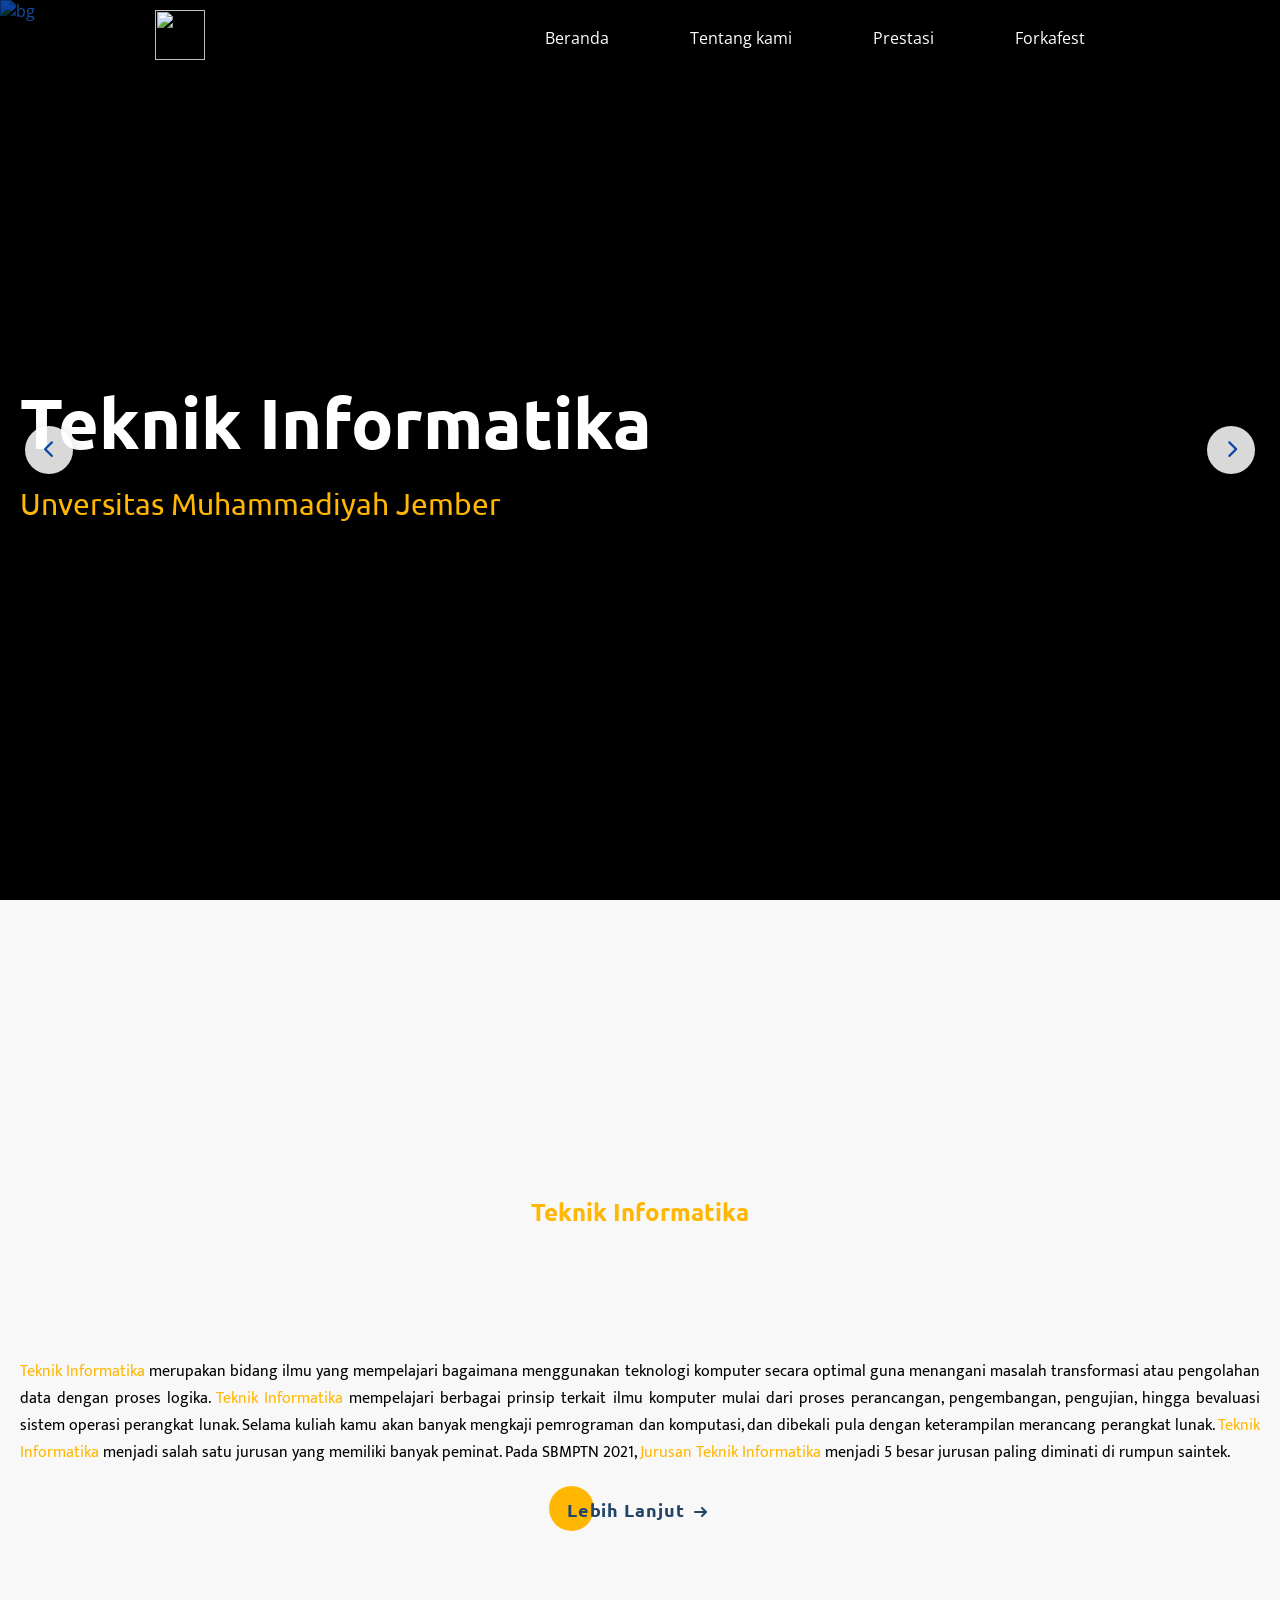
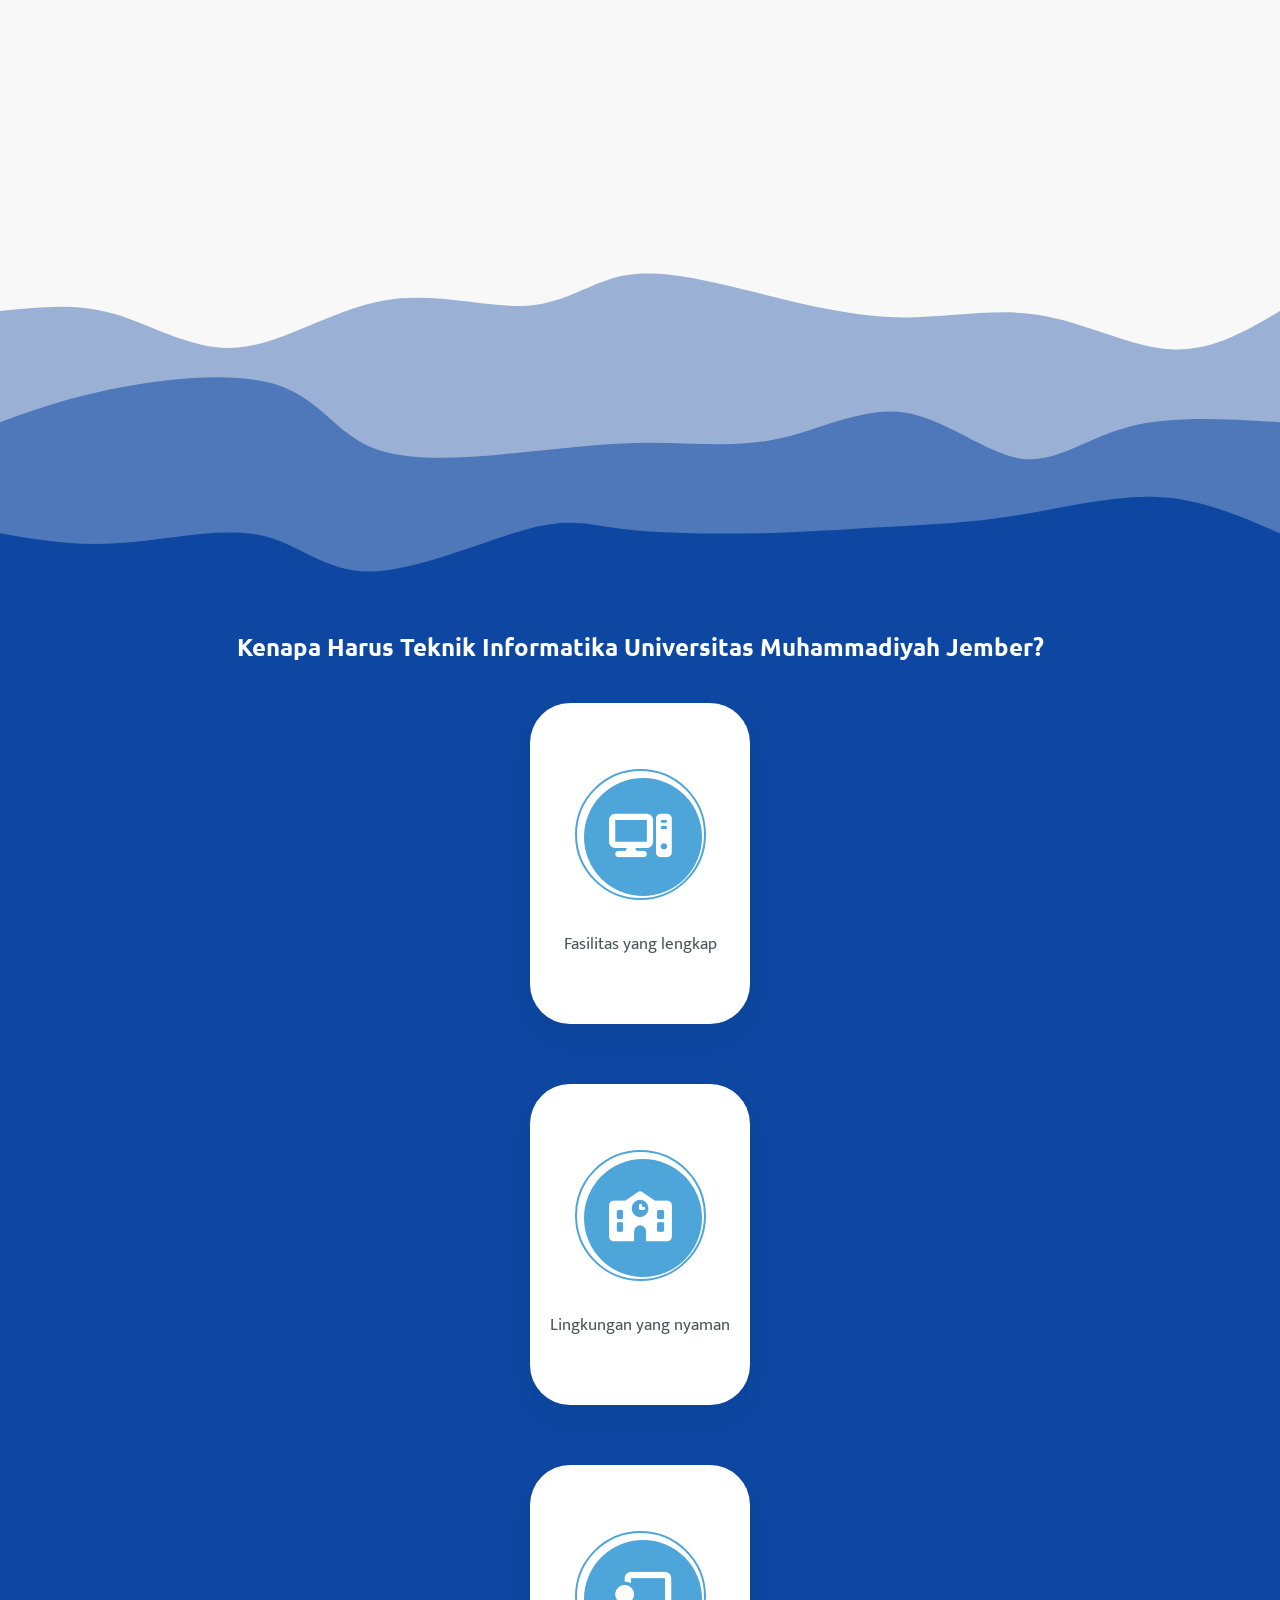
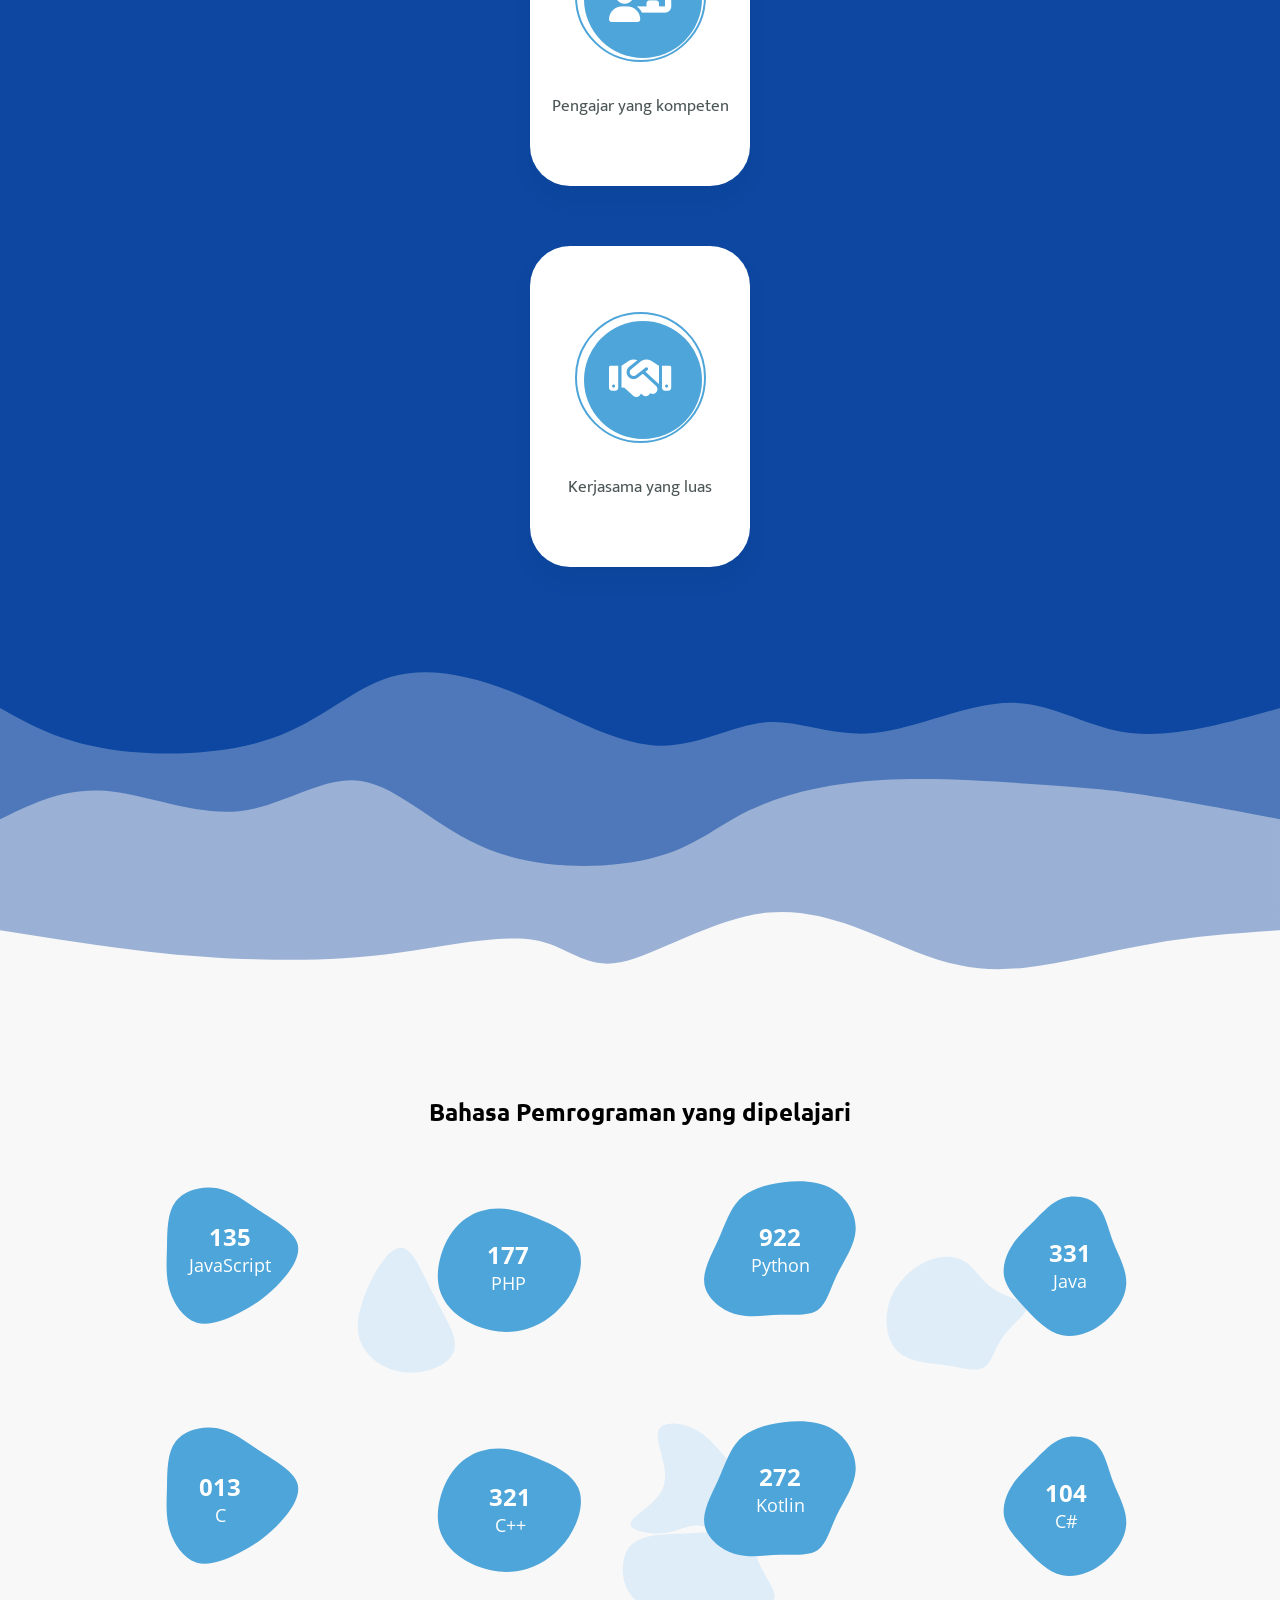
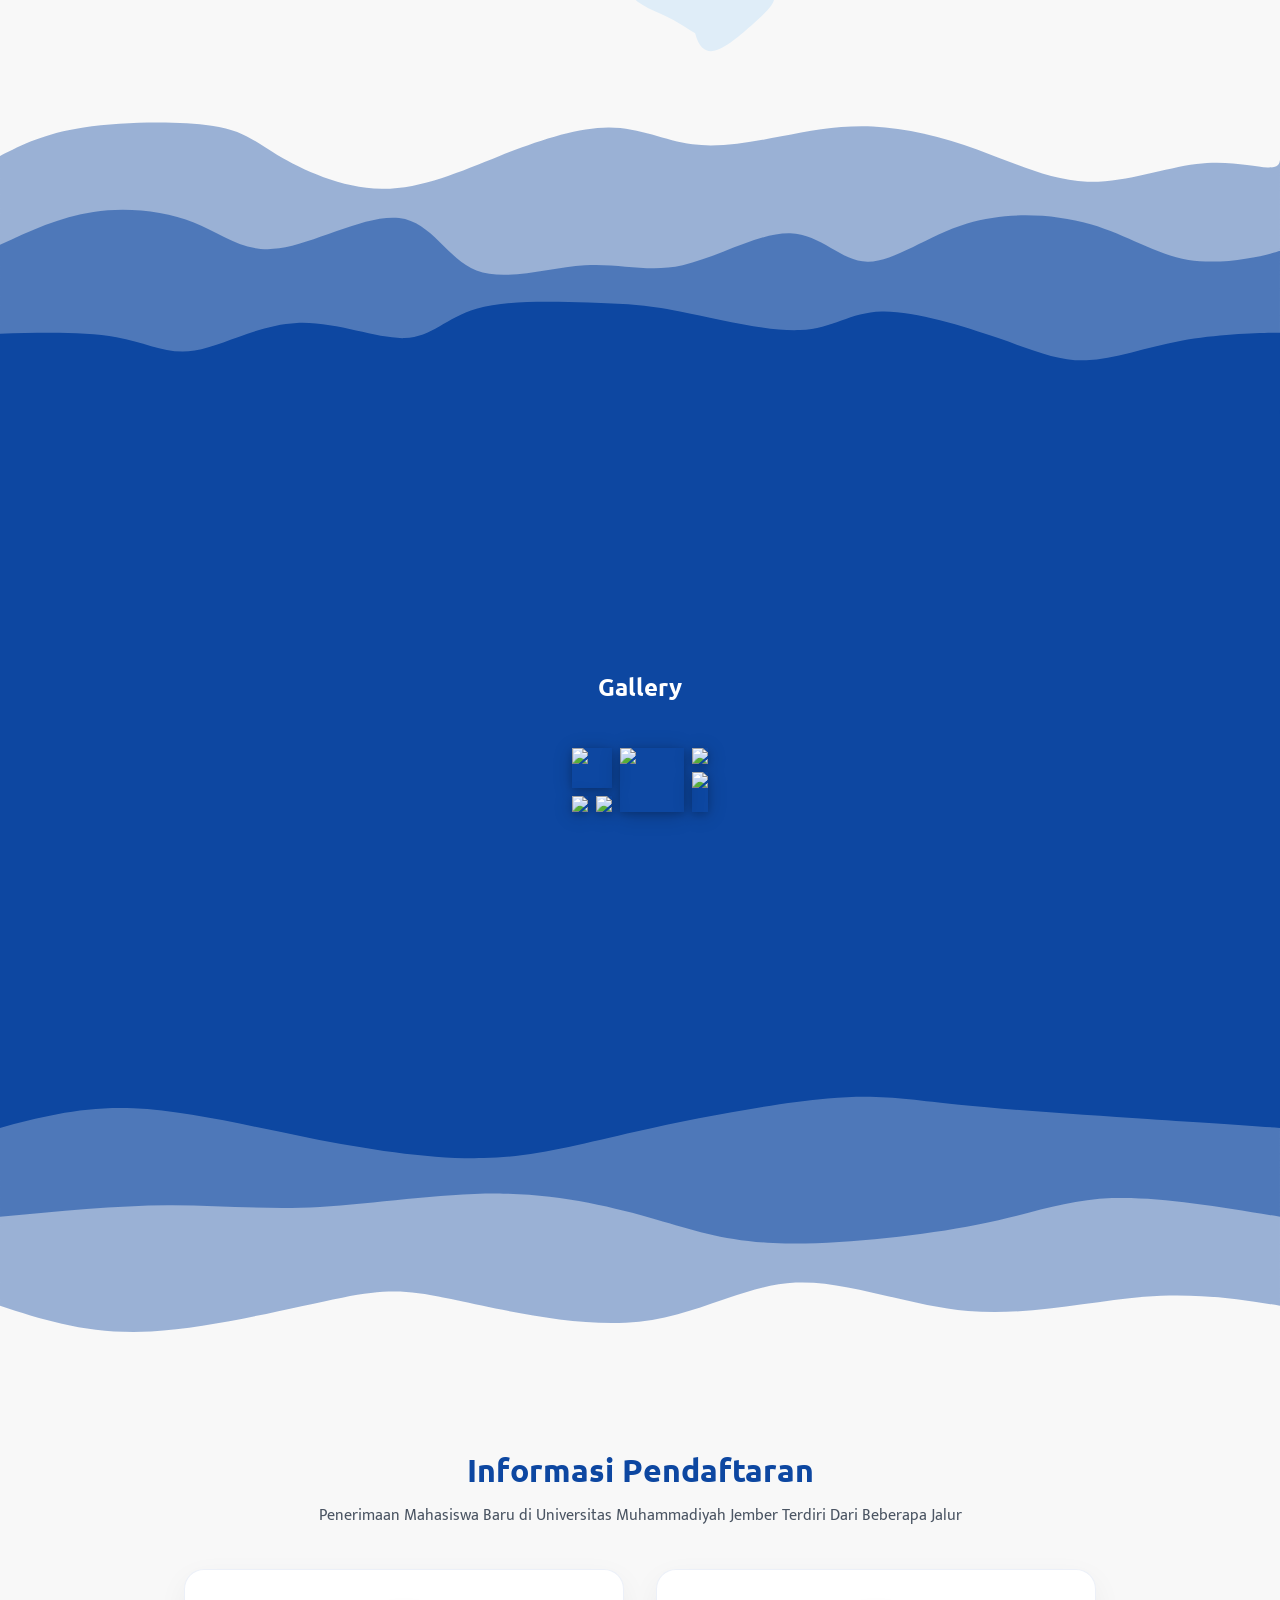
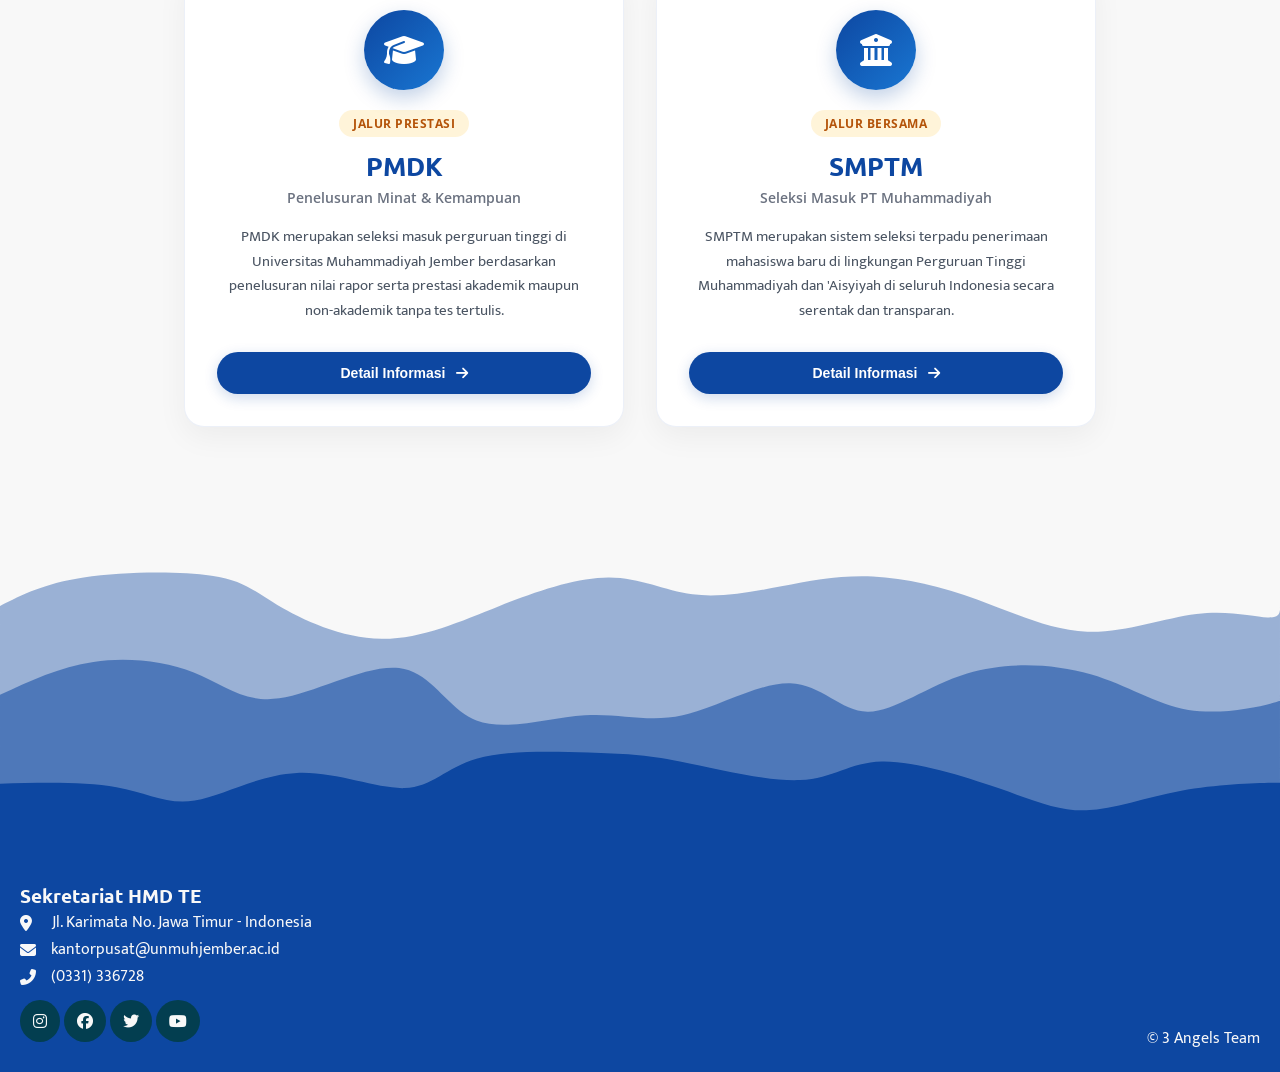
==== index.html @ a1339c59 "Enhance UI/UX: modernize pendaftaran cards, smooth AOS animation, optimize slider & navbar, improve " ====
<!DOCTYPE html>
<html lang="en">

<head>
  <meta charset="UTF-8">
  <meta http-equiv="X-UA-Compatible" content="IE=edge">
  <meta name="viewport" content="width=device-width, initial-scale=1.0">
  <title>TI</title>
  <link rel="icon" type="image/svg+xml"
    href="data:image/svg+xml,<svg xmlns=%22http://www.w3.org/2000/svg%22 width=%22256%22 height=%22256%22 viewBox=%220 0 100 100%22><rect width=%22100%22 height=%22100%22 rx=%2250%22 fill=%22%232da6ff%22></rect><path d=%22M60.80 22.73L60.80 22.73Q61.25 23.45 61.65 24.66Q62.06 25.88 62.06 27.32L62.06 27.32Q62.06 29.75 60.93 31.01Q59.81 32.27 57.83 32.27L57.83 32.27L45.41 32.27L45.41 77.27Q44.69 77.45 43.16 77.72Q41.63 77.99 40.01 77.99L40.01 77.99Q36.59 77.99 35.15 76.73Q33.71 75.47 33.71 72.50L33.71 72.50L33.71 32.27L18.59 32.27Q18.14 31.46 17.73 30.29Q17.33 29.12 17.33 27.68L17.33 27.68Q17.33 25.16 18.45 23.95Q19.58 22.73 21.56 22.73L21.56 22.73L60.80 22.73ZM77.27 77.99L77.27 77.99Q73.85 77.99 72.41 76.73Q70.97 75.47 70.97 72.50L70.97 72.50L70.97 22.73Q71.78 22.55 73.31 22.28Q74.84 22.01 76.37 22.01L76.37 22.01Q79.61 22.01 81.14 23.18Q82.67 24.35 82.67 27.50L82.67 27.50L82.67 77.27Q81.86 77.45 80.38 77.72Q78.89 77.99 77.27 77.99Z%22 fill=%22%23fff%22></path></svg>" />
  <link rel="stylesheet" href="https://cdnjs.cloudflare.com/ajax/libs/font-awesome/6.4.0/css/all.min.css"
    integrity="sha512-iecdLmaskl7CVkqkXNQ/ZH/XLlvWZOJyj7Yy7tcenmpD1ypASozpmT/E0iPtmFIB46ZmdtAc9eNBvH0H/ZpiBw=="
    crossorigin="anonymous" referrerpolicy="no-referrer" />
  <link rel="preconnect" href="https://fonts.googleapis.com">
  <link rel="preconnect" href="https://fonts.gstatic.com" crossorigin>
  <link href="https://fonts.googleapis.com/css2?family=Secular+One&display=swap" rel="stylesheet">
  <link rel="preconnect" href="https://fonts.googleapis.com">
  <link rel="preconnect" href="https://fonts.gstatic.com" crossorigin>
  <link href="https://fonts.googleapis.com/css2?family=Tinos&display=swap" rel="stylesheet">
  <link rel="preconnect" href="https://fonts.googleapis.com">
  <link rel="preconnect" href="https://fonts.gstatic.com" crossorigin>
  <link href="https://fonts.googleapis.com/css2?family=Noto+Sans+Osage&display=swap" rel="stylesheet">
  <link rel="stylesheet" href="slider.css">
  <link rel="stylesheet" href="responsif.css">
  <link rel="stylesheet" href="style.css">
  <link rel="preconnect" href="https://fonts.googleapis.com">
<link rel="preconnect" href="https://fonts.gstatic.com" crossorigin>
<link href="https://fonts.googleapis.com/css2?family=Mukta:wght@500&display=swap" rel="stylesheet">
  <!-- font -->

  <style>
    body::-webkit-scrollbar {
      width: 0.5em;
    }

    body::-webkit-scrollbar-track {
      background: #242424;
      -webkit-box-shadow: inset 0 0 6px rgba(255, 255, 255, 0.3);
    }

    body::-webkit-scrollbar-thumb {
      background-color: #FFB703;
    }

    .scrolled {
      background-color: #f8f8f8;
      width: auto;
      margin: 5px 20px 0 20px !important;
      border-radius: 40px;
      box-shadow: 0 2px 4px rgba(0, 0, 0, 0.2) !important;
      transition: all 0.5s ease-in-out;
    }
  </style>
</head>

<body>
  <!-- NAVBAR -->
  <nav class="navbar" style="z-index: 999;">
    <div class="logo" style="margin-right: 30px;">
      <img src="assets/img/teknik.png" style="height: 50px; width: 50px;">
    </div>
    <ul class="nav-links">
      <li><a href="index.html">Beranda</a></li>
      <li><a href="profil.html">Tentang kami</a></li>
      <li><a href="prestasi.html">Prestasi</a></li>
      <li><a href="forkafest.html">Forkafest</a></li>
    </ul>
    <div class="burger">
      <div class="line"></div>
      <div class="line"></div>
      <div class="line"></div>
    </div>
  </nav>
  <style>
    .slider-content .show {
      position: relative;
    }

    .slider-content .show .image-c::before {
      content: "";
      position: absolute;
      top: 0;
      left: 0;
      width: 100%;
      height: 100vh;
      background: linear-gradient(to right, #0d48a1 0%, rgba(0, 0, 255, 0) 100%);
      z-index: 1;
      mix-blend-mode: multiply;
    }

    .image-c {
      height: 100vh;
      width: 100% !important;
    }

    .image-c img {
      height: 100%;
      width: 100%;
      object-fit: cover;
    }

    .content {
      z-index: 4;
    }
  </style>
  <main>
    <!-- slider -->
    <section style="color: white;">
      <div class="inventory-c">
        <div class="slider">
          <div class="slider-content">
            <figure class="show">
              <div class="image-c">
                <img src="assets/img/bgg/unj.jpg" alt="bg">
              </div>
              <div class="content">
                <div class="good-md-6"
                  style="display: flex; justify-content: center; align-items: center; flex-direction: column;">
                  <div>
                    <h1 class="title">Teknik Informatika</h1>
                    <p class="sub-title">Unversitas Muhammadiyah Jember</p>
                  </div>
                </div>
                <div class="good-md-6"
                  style="display: flex; justify-content: center; align-items: center; flex-direction: column;">
                </div>
              </div>
            </figure>
            <figure>
              <div class="image-c">
                <img src="assets/img/bg/4.png" alt="bg1">
              </div>
              <div class="content">
                <div class="good-md-6"
                  style="display: flex; justify-content: center; align-items: center; flex-direction: column;">
                  <div>
                    <h1 class="title">Teknik Informatika</h1>
                    <p class="sub-title">Prodi TI Pertama di Jember</p>
                    <p class="desc">Bersama Program Studi Teknik
                      Informatika Universitas Muhammadiyah Jember, Anda akan
                      menemukan pengalaman belajar yang tidak hanya fokus ke ilmu pengetahuan melainkan juga pelaksanaan
                      nilai-nilai keislaman untuk membentuk karakter yang religious, profesional, dan competitive. Serta
                      dukungan fasilitas belajar yang mendukung dan kondusif untuk mengembangkan potensi Anda.</p>
                  </div>
                </div>
              </div>
            </figure>
            <figure>
              <div class="image-c">
                <img src="assets/img/bg/3.jpg" alt="bg2">
              </div>
              <div class="content">
                <div class="good-md-6"
                  style="display: flex; justify-content: center; align-items: center; flex-direction: column;">
                  <div>
                    <h1 class="title">Potensi Informatika</h1>
                    <p class="sub-title">Pengaruh Teknik Informatika Pada Dunia</p>
                    <p class="desc" style="font-family: 'Noto Sans Osage', sans-serif;">Teknik informatika secara
                      signifikan memengaruhi cara kita hidup, bekerja, dan berinteraksi
                      dalam skala global. Teknik informatika dalam pendidikan mempromosikan pembelajaran yang lebih
                      partisipatif dan kerjasama antara siswa
                      dan guru. Kemampuan untuk mendiagnosa dan menangani data pasien telah meningkat di bidang
                      kesehatan karena teknologi informasi.
                      Pengaruhnya juga terlihat dalam hiburan, transportasi, energi, dan lingkungan. Dengan perkembangan
                      yang terus berlanjut, teknik informatika akan terus membentuk masa depan yang lebih terhubung,
                      efisien, dan berkelanjutan.</p>
                  </div>
                </div>
              </div>
            </figure>
          </div>
          <div class="slider-navigation">
            <button class="btn-prev" aria-label="Previous slide">
              <i class="fa-solid fa-chevron-left"></i>
            </button>
            <button class="btn-next" aria-label="Next slide">
              <i class="fa-solid fa-chevron-right"></i>
            </button>
          </div>
        </div>
      </div>
    </section>
    <!-- about -->
    <section class="about r-bg" style="background-color: #f8f8f8 !important;">
      <style>
        .r-bg {
          background-image: url(assets/img/bg/iiisometric.svg);
          background-size: auto;
          background-position: center;
          background-repeat: no-repeat;
        }

        @media screen and (max-width: 768px) {
          .r-bg {
            background-image: none;
          }
        }
      </style>
      <div class="inventory"
        style="min-height: 100vh; display: flex; justify-content: center; align-items: center; flex-direction: column;">
        <div class="wor aos" delay="100">
          <h2 style="color: #000000; padding: 50px; color: #FFB703;">Teknik Informatika</h2>
        </div>
        <div class="wor">
          <div class="good-md-6 aos" delay="100"
            style="display: flex; justify-content: flex-start; align-items: center; flex-direction: column;">
            <img src="assets/img/teknik.png" alt="" style="max-height: 300px; padding: 30px;">
          </div>
          <div class="good-md-6 aos" delay="150"
            style="display: flex; justify-content: center; align-items: center; flex-direction: column; padding: 20px;">
            <p class="desc" style="color: #000000;">
              <span style="color: #FFB703;">Teknik Informatika </span>merupakan bidang ilmu yang mempelajari bagaimana
              menggunakan teknologi komputer secara optimal guna
              menangani masalah transformasi atau pengolahan data dengan proses logika. <span
                style="color: #FFB703;">Teknik Informatika</span>
              mempelajari berbagai prinsip terkait ilmu komputer mulai dari proses perancangan, pengembangan, pengujian,
              hingga bevaluasi sistem operasi perangkat lunak. Selama kuliah kamu akan banyak mengkaji pemrograman dan
              komputasi, dan dibekali pula dengan keterampilan merancang perangkat lunak. <span
                style="color: #FFB703;">Teknik Informatika</span> menjadi salah satu jurusan yang memiliki banyak
              peminat. Pada SBMPTN 2021, <span style="color: #FFB703;">Jurusan Teknik
                Informatika</span> menjadi 5 besar jurusan paling diminati di rumpun saintek.
            <div style="text-align: center; margin-top: 20px;">
              <button class="cta">
                <span>Lebih Lanjut</span>
                <svg viewBox="0 0 13 10" height="10px" width="15px">
                  <path d="M1,5 L11,5"></path>
                  <polyline points="8 1 12 5 8 9"></polyline>
                </svg>
              </button>
            </div>
            </p>
          </div>
        </div>
      </div>
    </section>
    <svg width="100%" height="100%" id="svg" viewBox="0 0 1440 490" xmlns="http://www.w3.org/2000/svg"
      class="transition duration-300 ease-in-out delay-150">
      <path
        d="M 0,500 C 0,500 0,125 0,125 C 42.0908430040445,120.22951968066828 84.181686008089,115.45903936133655 128,128 C 171.818313991911,140.54096063866345 217.3640989716884,170.39336223532212 268,166 C 318.6359010283116,161.60663776467788 374.36191810515743,122.96751169737503 432,113 C 489.63808189484257,103.03248830262497 549.188228607682,121.73659097517778 593,119 C 636.811771392318,116.26340902482222 664.8851674641148,92.08612440191388 702,85 C 739.1148325358852,77.91387559808612 785.2711015358589,87.91891141716671 838,101 C 890.7288984641411,114.08108858283329 950.0304263924502,130.23822992941925 1006,132 C 1061.9695736075498,133.76177007058075 1114.6071928943404,121.12816886515634 1167,129 C 1219.3928071056596,136.87183113484366 1271.5408020301884,165.24909460995534 1317,168 C 1362.4591979698116,170.75090539004466 1401.2295989849058,147.87545269502232 1440,125 C 1440,125 1440,500 1440,500 Z"
        stroke="none" stroke-width="0" fill="#0d47a1" fill-opacity="0.4"
        class="transition-all duration-300 ease-in-out delay-150 path-0"></path>
      <path
        d="M 0,500 C 0,500 0,250 0,250 C 39.19044912633164,235.8437838695181 78.38089825266329,221.68756773903618 135,211 C 191.6191017473367,200.31243226096382 265.66685611567846,193.09351291337336 312,208 C 358.33314388432154,222.90648708662664 376.951677284623,259.93838060747044 415,277 C 453.048322715377,294.06161939252956 510.5264347458299,291.1529646567448 566,286 C 621.4735652541701,280.8470353432552 674.9425837320575,273.44976076555025 726,273 C 777.0574162679425,272.55023923444975 825.7032303259402,279.0479922810542 874,269 C 922.2967696740598,258.9520077189458 970.2444949641811,232.35827011023295 1017,239 C 1063.755505035819,245.64172988976705 1109.3187898173358,285.5189272780142 1149,291 C 1188.6812101826642,296.4810727219858 1222.4803457664755,267.5660207777102 1270,255 C 1317.5196542335245,242.4339792222898 1378.7598271167622,246.2169896111449 1440,250 C 1440,250 1440,500 1440,500 Z"
        stroke="none" stroke-width="0" fill="#0d47a1" fill-opacity="0.53"
        class="transition-all duration-300 ease-in-out delay-150 path-1"></path>
      <path
        d="M 0,500 C 0,500 0,375 0,375 C 41.794403764307816,382.2990166274551 83.58880752861563,389.59803325491026 135,386 C 186.41119247138437,382.40196674508974 247.43917364984532,367.9068836078141 292,377 C 336.5608263501547,386.0931163921859 364.65449787200305,418.7744323138333 417,418 C 469.34550212799695,417.2255676861667 545.9428348621427,382.9953871368527 594,370 C 642.0571651378573,357.0046128631473 661.5741626794259,365.24401913875596 701,370 C 740.4258373205741,374.75598086124404 799.7605144201538,376.0285363081234 852,375 C 904.2394855798462,373.9714636918766 949.3837796399589,370.6418356287504 996,368 C 1042.616220360041,365.3581643712496 1090.704367020011,363.4041211768749 1143,355 C 1195.295632979989,346.5958788231251 1251.798752279997,331.74167966375 1302,334 C 1352.201247720003,336.25832033625 1396.1006238600016,355.629160168125 1440,375 C 1440,375 1440,500 1440,500 Z"
        stroke="none" stroke-width="0" fill="#0d47a1" fill-opacity="1"
        class="transition-all duration-300 ease-in-out delay-150 path-2"></path>
    </svg>
    <section style="background-color: #0d47a1; margin-top: -20px;">
      <div class="inventory"
        style="min-height: 50vh; display: flex; justify-content: center; align-items: center; flex-direction: column;">
        <div class="wor aos">
          <h2 style="color: #fff; padding: 10px;">Kenapa Harus Teknik Informatika Universitas Muhammadiyah Jember?</h2>
        </div>
        <div class="wor aos" style="justify-content: center;">
          <div class="good-md-3" style="padding: 30px;">
            <!-- card -->
            <div class="card inner">
              <div class="overlay"></div>
              <div class="circle">
                <i class="fa-solid fa-computer f-icon"></i>
              </div>
              <p>Fasilitas yang lengkap</p>
            </div>
            <!-- end -->
          </div>
          <div class="good-md-3" style="padding: 30px;">
            <!-- card -->
            <div class="card inner">
              <div class="overlay"></div>
              <div class="circle">
                <i class="fa-solid fa-school f-icon"></i>
              </div>
              <p>Lingkungan yang nyaman</p>
            </div>
            <!-- end -->
          </div>
          <div class="good-md-3" style="padding: 30px;">
            <!-- card -->
            <div class="card inner">
              <div class="overlay"></div>
              <div class="circle">
                <i class="fa-solid fa-chalkboard-user f-icon"></i>
              </div>
              <p>Pengajar yang kompeten</p>
            </div>
            <!-- end -->
          </div>
          <div class="good-md-3" style="padding: 30px;">
            <!-- card -->
            <div class="card inner">
              <div class="overlay"></div>
              <div class="circle">
                <i class="fa-solid fa-handshake user f-icon"></i>
              </div>
              <p>Kerjasama yang luas</p>
            </div>
            <!-- end -->
          </div>
        </div>
      </div>
    </section>
    <svg width="100%" height="100%" id="svg" viewBox="0 0 1440 490" xmlns="http://www.w3.org/2000/svg"
      class="transition duration-300 ease-in-out delay-150">
      <path
        d="M 0,500 C 0,500 0,125 0,125 C 47.383951465806675,121.76800867059663 94.76790293161335,118.53601734119327 144,110 C 193.23209706838665,101.46398265880673 244.31233973935338,87.62393930582357 287,83 C 329.6876602606466,78.37606069417643 363.98273811097306,82.96822543551244 410,101 C 456.01726188902694,119.03177456448756 513.7567078167543,150.50315895212668 575,145 C 636.2432921832457,139.49684104787332 700.9904306220096,97.01913875598086 742,89 C 783.0095693779904,80.98086124401914 800.2815696952072,107.42028602394987 839,114 C 877.7184303047928,120.57971397605013 937.883290597161,107.29971714821963 990,100 C 1042.116709402839,92.70028285178037 1086.1852679161489,91.38084538317163 1131,92 C 1175.8147320838511,92.61915461682837 1221.375637738243,95.17690131909382 1273,101 C 1324.624362261757,106.82309868090618 1382.3121811308783,115.91154934045309 1440,125 C 1440,125 1440,500 1440,500 Z"
        stroke="none" stroke-width="0" fill="#0d47a1" fill-opacity="0.4"
        class="transition-all duration-300 ease-in-out delay-150 path-0" transform="rotate(-180 720 250)"></path>
      <path
        d="M 0,500 C 0,500 0,250 0,250 C 58.1485236194454,260.90693647730575 116.2970472388908,271.81387295461155 158,278 C 199.7029527611092,284.18612704538845 224.96033466388224,285.6514446588596 272,289 C 319.03966533611776,292.3485553411404 387.8616141055804,297.58034840995003 448,294 C 508.1383858944196,290.41965159004997 559.5932089137963,278.0271617013402 597,260 C 634.4067910862037,241.97283829865975 657.7655502392345,218.311004784689 707,206 C 756.2344497607655,193.688995215311 831.344590129266,192.72881915990376 890,216 C 948.655409870734,239.27118084009624 990.856089243702,286.7737185756959 1034,293 C 1077.143910756298,299.2262814243041 1121.2310528959265,264.1763065373126 1171,259 C 1220.7689471040735,253.82369346268737 1276.2196991725925,278.5210552750535 1322,282 C 1367.7803008274075,285.4789447249465 1403.8901504137039,267.73947236247324 1440,250 C 1440,250 1440,500 1440,500 Z"
        stroke="none" stroke-width="0" fill="#0d47a1" fill-opacity="0.53"
        class="transition-all duration-300 ease-in-out delay-150 path-1" transform="rotate(-180 720 250)"></path>
      <path
        d="M 0,500 C 0,500 0,375 0,375 C 59.600214121441226,358.10191916254723 119.20042824288245,341.2038383250945 168,347 C 216.79957175711755,352.7961616749055 254.79850114991143,381.2865658621692 303,381 C 351.20149885008857,380.7134341378308 409.6055671574718,351.6498982262286 457,347 C 504.3944328425282,342.3501017737714 540.7792302202014,362.11384123291657 579,359 C 617.2207697797986,355.88615876708343 657.2775119617226,329.89473684210526 704,333 C 750.7224880382774,336.10526315789474 804.1107219329086,368.30721139866245 856,390 C 907.8892780670914,411.69278860133755 958.2796003066433,422.87641756324507 1001,410 C 1043.7203996933567,397.12358243675493 1078.7708768405191,360.1871183483571 1134,341 C 1189.2291231594809,321.8128816516429 1264.6368923312805,320.3751090433266 1319,329 C 1373.3631076687195,337.6248909566734 1406.6815538343599,356.3124454783367 1440,375 C 1440,375 1440,500 1440,500 Z"
        stroke="none" stroke-width="0" fill="#0d47a1" fill-opacity="1"
        class="transition-all duration-300 ease-in-out delay-150 path-2" transform="rotate(-180 720 250)"></path>
    </svg>
    <style>
      .bg-svg {
        position: absolute;
        top: 0;
        left: 0;
        width: 100%;
        height: 100%;
      }

      .bg-svg>* {
        height: 200px;
        /* place at random */
        transform: translate(calc(100vw * var(--x)), calc(100vh * var(--y)));
      }

      .bg-svg>:first-child {
        --x: 0.5;
        --y: 0.5;
      }

      .bg-svg>:nth-child(2) {
        --x: 0.3;
        --y: 0.5;
      }

      .bg-svg>:nth-child(3) {
        --x: 0.7;
        --y: 0.3;
      }

      .bg-svg>:nth-child(4) {
        --x: 0.2;
        --y: 0.2;
      }

      .bg-svg>:nth-child(5) {
        --x: -0.4;
        --y: 0.2;
      }

      .bg-svg>:nth-child(6) {
        --x: -0.33;
        --y: 0.4;
      }

      @media screen and (max-width: 768px) {
        .bg-svg>* {
          height: 100px;
          /* place at random */
          transform: translate(calc(100vw * var(--x)), calc(100vh * var(--y)));
        }

      }
    </style>
    <!-- bahasa -->
    <section style="background-color: #f8f8f8; position: relative; overflow: hidden;">
      <!-- svg bg -->
      <div class="bg-svg">
        <svg id="sw-js-blob-svg" viewBox="0 0 100 100" xmlns="http://www.w3.org/2000/svg">
          <defs>
            <linearGradient id="sw-gradient" x1="0" x2="1" y1="1" y2="0">
              <stop id="stop1" stop-color="rgba(223, 237, 248, 1)" offset="0%"></stop>
              <stop id="stop2" stop-color="rgba(223, 237, 248, 1)" offset="100%"></stop>
            </linearGradient>
          </defs>
          <path fill="url(#sw-gradient)"
            d="M9.9,-11.3C13.5,-3.4,17.5,0.8,17.3,4.9C17.1,9,12.7,13,5.7,19.2C-1.3,25.4,-10.7,33.7,-16.5,31.8C-22.2,30,-24.3,18,-23.2,9.2C-22.1,0.4,-17.8,-5.2,-13.4,-13.4C-9,-21.5,-4.5,-32.2,-0.7,-31.7C3.1,-31.1,6.3,-19.3,9.9,-11.3Z"
            width="100%" height="100%" transform="translate(50 50)" stroke-width="0"
            style="transition: all 0.3s ease 0s;" stroke="url(#sw-gradient)"></path>
        </svg>
        <svg id="sw-js-blob-svg" viewBox="0 0 100 100" xmlns="http://www.w3.org/2000/svg">
          <defs>
            <linearGradient id="sw-gradient" x1="0" x2="1" y1="1" y2="0">
              <stop id="stop1" stop-color="rgba(223, 237, 248, 1)" offset="0%"></stop>
              <stop id="stop2" stop-color="rgba(223, 237, 248, 1)" offset="100%"></stop>
            </linearGradient>
          </defs>
          <path fill="url(#sw-gradient)"
            d="M29,-23.8C32.5,-18.7,26.9,-6.9,23.3,4C19.7,14.9,18.3,24.9,13.6,26.4C9,28,1.1,21,-7.3,16.5C-15.8,11.9,-24.8,9.8,-29.3,3C-33.9,-3.9,-33.9,-15.5,-28.3,-21.1C-22.6,-26.7,-11.3,-26.3,0.7,-26.9C12.7,-27.5,25.5,-29,29,-23.8Z"
            width="100%" height="100%" transform="translate(50 50)" stroke-width="0"
            style="transition: all 0.3s ease 0s;" stroke="url(#sw-gradient)"></path>
        </svg>
        <svg id="sw-js-blob-svg" viewBox="0 0 100 100" xmlns="http://www.w3.org/2000/svg">
          <defs>
            <linearGradient id="sw-gradient" x1="0" x2="1" y1="1" y2="0">
              <stop id="stop1" stop-color="rgba(223, 237, 248, 1)" offset="0%"></stop>
              <stop id="stop2" stop-color="rgba(223, 237, 248, 1)" offset="100%"></stop>
            </linearGradient>
          </defs>
          <path fill="url(#sw-gradient)"
            d="M22.4,-23.1C28.4,-16.3,32.2,-8.2,31.7,-0.5C31.2,7.1,26.3,14.3,20.3,16.8C14.3,19.4,7.1,17.3,-1,18.3C-9.2,19.4,-18.3,23.4,-24.9,20.9C-31.5,18.3,-35.5,9.2,-34,1.5C-32.5,-6.1,-25.4,-12.3,-18.8,-19C-12.3,-25.7,-6.1,-33,1,-34C8.2,-35,16.3,-29.8,22.4,-23.1Z"
            width="100%" height="100%" transform="translate(50 50)" stroke-width="0"
            style="transition: all 0.3s ease 0s;" stroke="url(#sw-gradient)"></path>
        </svg>
        <svg id="sw-js-blob-svg" viewBox="0 0 100 100" xmlns="http://www.w3.org/2000/svg">
          <defs>
            <linearGradient id="sw-gradient" x1="0" x2="1" y1="1" y2="0">
              <stop id="stop1" stop-color="rgba(223, 237, 248, 1)" offset="0%"></stop>
              <stop id="stop2" stop-color="rgba(223, 237, 248, 1)" offset="100%"></stop>
            </linearGradient>
          </defs>
          <path fill="url(#sw-gradient)"
            d="M12.6,-14.1C18.9,-9.8,28.2,-8.2,29,-4.9C29.9,-1.6,22.2,3.4,17.8,9.5C13.3,15.5,12.1,22.6,8.2,25.1C4.4,27.6,-2,25.5,-10.3,24.2C-18.6,23,-28.8,22.8,-34.6,17.6C-40.5,12.4,-42.1,2.4,-39.7,-6.3C-37.3,-14.9,-31,-22.2,-23.7,-26.3C-16.5,-30.4,-8.2,-31.3,-2.5,-28.3C3.2,-25.3,6.4,-18.4,12.6,-14.1Z"
            width="100%" height="100%" transform="translate(50 50)" stroke-width="0"
            style="transition: all 0.3s ease 0s;" stroke="url(#sw-gradient)"></path>
        </svg>
        <svg id="sw-js-blob-svg" viewBox="0 0 100 100" xmlns="http://www.w3.org/2000/svg">
          <defs>
            <linearGradient id="sw-gradient" x1="0" x2="1" y1="1" y2="0">
              <stop id="stop1" stop-color="rgba(223, 237, 248, 1)" offset="0%"></stop>
              <stop id="stop2" stop-color="rgba(223, 237, 248, 1)" offset="100%"></stop>
            </linearGradient>
          </defs>
          <path fill="url(#sw-gradient)"
            d="M15.3,-10.1C20.9,1,27.4,10.3,25,17.1C22.6,24,11.3,28.5,1.2,27.7C-8.8,27,-17.6,21.1,-21.2,13.6C-24.7,6.1,-23,-3.1,-18.6,-13.5C-14.2,-23.8,-7.1,-35.3,-1.1,-34.6C4.8,-33.9,9.6,-21.1,15.3,-10.1Z"
            width="100%" height="100%" transform="translate(50 50)" stroke-width="0"
            style="transition: all 0.3s ease 0s;" stroke="url(#sw-gradient)"></path>
        </svg>
        <svg id="sw-js-blob-svg" viewBox="0 0 100 100" xmlns="http://www.w3.org/2000/svg">
          <defs>
            <linearGradient id="sw-gradient" x1="0" x2="1" y1="1" y2="0">
              <stop id="stop1" stop-color="rgba(223, 237, 248, 1)" offset="0%"></stop>
              <stop id="stop2" stop-color="rgba(223, 237, 248, 1)" offset="100%"></stop>
            </linearGradient>
          </defs>
          <path fill="url(#sw-gradient)"
            d="M13.5,-20.3C17.7,-15.5,21.4,-11.8,24.1,-7C26.7,-2.2,28.3,3.7,26.9,8.9C25.5,14.1,21.1,18.6,16.1,18.7C11.2,18.9,5.6,14.7,0.3,14.3C-5.1,13.9,-10.1,17.4,-17.5,18.1C-25,18.7,-34.7,16.6,-33.4,12.7C-32.1,8.9,-19.6,3.3,-16.9,-5.6C-14.1,-14.4,-21,-26.5,-19.8,-32.3C-18.7,-38.1,-9.3,-37.7,-2.3,-34.4C4.6,-31.2,9.3,-25.2,13.5,-20.3Z"
            width="100%" height="100%" transform="translate(50 50)" stroke-width="0"
            style="transition: all 0.3s ease 0s;" stroke="url(#sw-gradient)"></path>
        </svg>
      </div>
      <!-- main c -->
      <div class="inventory"
        style="min-height: 70vh; display: flex; justify-content: center; align-items: center; flex-direction: column;">
        <div class="wor aos">
          <h2 style="color: #000000; padding: 10px;">Bahasa Pemrograman yang dipelajari</h2>
        </div>
        <a class="aos" href="bahasa.html">
          <div class="blobs-container">
            <!-- blob -->
            <div class="blob">
              <svg viewBox="0 0 200 200" xmlns="http://www.w3.org/2000/svg">
                <path fill="#0F62FE" id="bpath"
                  d="M41.2,-46.2C56.7,-36,74.8,-26.2,77.8,-13.2C80.8,-0.1,68.6,16.2,56.5,28.3C44.4,40.4,32.4,48.3,18.5,55.3C4.6,62.3,-11.3,68.4,-23.9,64.4C-36.6,60.4,-46.1,46.2,-50.3,32.3C-54.5,18.3,-53.4,4.5,-53,-11.4C-52.7,-27.3,-52.9,-45.4,-44.2,-56.7C-35.5,-68,-17.7,-72.6,-2.5,-69.7C12.8,-66.7,25.7,-56.3,41.2,-46.2Z"
                  transform="translate(100 100)" />
              </svg>
              <div class="blob-content1">
                <span class="number">135</span>
                <span class="language">JavaScript</span>
              </div>
            </div>
            <!-- blob -->
            <div class="blob">
              <svg viewBox="0 0 200 200" xmlns="http://www.w3.org/2000/svg">
                <path fill="#0F62FE" id="bpath2"
                  d="M38.3,-39.2C53.3,-33.1,71.6,-24.5,78.1,-10.4C84.6,3.7,79.3,23.2,69,38.8C58.7,54.3,43.5,66,26.8,71C10,76,-8.2,74.3,-24,67.8C-39.8,61.2,-53.3,49.9,-58.9,36C-64.5,22.1,-62.3,5.8,-57.3,-7.9C-52.2,-21.5,-44.3,-32.4,-34.2,-39.4C-24.2,-46.5,-12.1,-49.7,-0.2,-49.4C11.6,-49.2,23.3,-45.4,38.3,-39.2Z"
                  transform="translate(100 100)" />
              </svg>
              <div class="blob-content2">
                <span class="number">177</span>
                <span class="language">PHP</span>
              </div>
            </div>
            <!-- blob -->
            <div class="blob">
              <svg viewBox="0 0 200 200" xmlns="http://www.w3.org/2000/svg">
                <path fill="#0F62FE" id="bpath3"
                  d="M51.9,-69.3C66.3,-61,76.3,-44.5,75.7,-28.7C75.2,-12.9,64.2,2.2,57,16.8C49.9,31.5,46.7,45.7,37.9,51.9C29,58.1,14.5,56.3,-0.4,56.8C-15.3,57.4,-30.6,60.2,-45.1,55.9C-59.6,51.5,-73.4,39.9,-75.6,26.2C-77.8,12.5,-68.5,-3.3,-61.6,-18.6C-54.7,-33.9,-50.4,-48.7,-40.6,-58.5C-30.7,-68.3,-15.4,-73.1,1.7,-75.5C18.8,-77.8,37.5,-77.6,51.9,-69.3Z"
                  transform="translate(100 100)" />
              </svg>
              <div class="blob-content3">
                <span class="number">922</span>
                <span class="language">Python</span>
              </div>
            </div>
            <!-- blob -->
            <div class="blob">
              <svg viewBox="0 0 200 200" xmlns="http://www.w3.org/2000/svg">
                <path fill="#0F62FE" id="bpath4"
                  d="M37,-53.1C45.3,-44.8,47.7,-30.5,53,-16.6C58.3,-2.8,66.5,10.8,66.3,24.7C66.1,38.6,57.5,52.9,45,63.4C32.6,73.8,16.3,80.3,2.2,77.3C-12,74.3,-23.9,61.9,-34.3,50.8C-44.7,39.7,-53.5,30,-55.8,19.1C-58,8.2,-53.6,-3.9,-47.5,-13.2C-41.4,-22.5,-33.7,-29.1,-25.5,-37.4C-17.3,-45.7,-8.6,-55.8,2.8,-59.7C14.3,-63.6,28.6,-61.3,37,-53.1Z"
                  transform="translate(100 100)" />
              </svg>
              <div class="blob-content4">
                <span class="number">331</span>
                <span class="language">Java</span>
              </div>
            </div>
          </div>
          <div class="blobs-container">
            <!-- blob -->
            <div class="blob">
              <svg viewBox="0 0 200 200" xmlns="http://www.w3.org/2000/svg">
                <path fill="#0F62FE" id="bpath5"
                  d="M41.2,-46.2C56.7,-36,74.8,-26.2,77.8,-13.2C80.8,-0.1,68.6,16.2,56.5,28.3C44.4,40.4,32.4,48.3,18.5,55.3C4.6,62.3,-11.3,68.4,-23.9,64.4C-36.6,60.4,-46.1,46.2,-50.3,32.3C-54.5,18.3,-53.4,4.5,-53,-11.4C-52.7,-27.3,-52.9,-45.4,-44.2,-56.7C-35.5,-68,-17.7,-72.6,-2.5,-69.7C12.8,-66.7,25.7,-56.3,41.2,-46.2Z"
                  transform="translate(100 100)" />
              </svg>
              <div class="blob-content5">
                <span class="number">013</span>
                <span class="language">C</span>
              </div>
            </div>
            <!-- blob -->
            <div class="blob">
              <svg viewBox="0 0 200 200" xmlns="http://www.w3.org/2000/svg">
                <path fill="#0F62FE" id="bpath6"
                  d="M38.3,-39.2C53.3,-33.1,71.6,-24.5,78.1,-10.4C84.6,3.7,79.3,23.2,69,38.8C58.7,54.3,43.5,66,26.8,71C10,76,-8.2,74.3,-24,67.8C-39.8,61.2,-53.3,49.9,-58.9,36C-64.5,22.1,-62.3,5.8,-57.3,-7.9C-52.2,-21.5,-44.3,-32.4,-34.2,-39.4C-24.2,-46.5,-12.1,-49.7,-0.2,-49.4C11.6,-49.2,23.3,-45.4,38.3,-39.2Z"
                  transform="translate(100 100)" />
              </svg>
              <div class="blob-content6">
                <span class="number">321</span>
                <span class="language">C++</span>
              </div>
            </div>
            <!-- blob -->
            <div class="blob">
              <svg viewBox="0 0 200 200" xmlns="http://www.w3.org/2000/svg">
                <path fill="#0F62FE" id="bpath7"
                  d="M51.9,-69.3C66.3,-61,76.3,-44.5,75.7,-28.7C75.2,-12.9,64.2,2.2,57,16.8C49.9,31.5,46.7,45.7,37.9,51.9C29,58.1,14.5,56.3,-0.4,56.8C-15.3,57.4,-30.6,60.2,-45.1,55.9C-59.6,51.5,-73.4,39.9,-75.6,26.2C-77.8,12.5,-68.5,-3.3,-61.6,-18.6C-54.7,-33.9,-50.4,-48.7,-40.6,-58.5C-30.7,-68.3,-15.4,-73.1,1.7,-75.5C18.8,-77.8,37.5,-77.6,51.9,-69.3Z"
                  transform="translate(100 100)" />
              </svg>
              <div class="blob-content7">
                <span class="number">272</span>
                <span class="language">Kotlin</span>
              </div>
            </div>
            <!-- blob -->
            <div class="blob">
              <svg viewBox="0 0 200 200" xmlns="http://www.w3.org/2000/svg">
                <path fill="#0F62FE" id="bpath8"
                  d="M37,-53.1C45.3,-44.8,47.7,-30.5,53,-16.6C58.3,-2.8,66.5,10.8,66.3,24.7C66.1,38.6,57.5,52.9,45,63.4C32.6,73.8,16.3,80.3,2.2,77.3C-12,74.3,-23.9,61.9,-34.3,50.8C-44.7,39.7,-53.5,30,-55.8,19.1C-58,8.2,-53.6,-3.9,-47.5,-13.2C-41.4,-22.5,-33.7,-29.1,-25.5,-37.4C-17.3,-45.7,-8.6,-55.8,2.8,-59.7C14.3,-63.6,28.6,-61.3,37,-53.1Z"
                  transform="translate(100 100)" />
              </svg>
              <div class="blob-content8">
                <span class="number">104</span>
                <span class="language">C#</span>
              </div>
            </div>
          </div>
        </a>
      </div>
    </section>
    <svg width="100%" height="100%" id="svg" viewBox="0 0 1440 390" xmlns="http://www.w3.org/2000/svg"
      class="transition duration-300 ease-in-out delay-150">
      <path
        d="M 0,400 C 0,400 0,100 0,100 C 24.944825676614613,87.33536466133806 49.889651353229226,74.67072932267612 94,68 C 138.11034864677077,61.32927067732388 201.38622026369768,60.65244737063358 238,66 C 274.6137797363023,71.34755262936642 284.56546759198005,82.7194811947896 312,99 C 339.43453240801995,115.2805188052104 384.35190936838217,136.46962785020804 429,137 C 473.64809063161783,137.53037214979196 518.0268949344912,117.4020074043783 562,100 C 605.9731050655088,82.5979925956217 649.5405108936529,67.92234253227883 685,68 C 720.4594891063471,68.07765746772117 747.8110614908967,82.90862246650637 779,87 C 810.1889385091033,91.09137753349363 845.2152431427604,84.44316760169573 879,78 C 912.7847568572396,71.55683239830427 945.3279659380612,65.31870712671069 982,67 C 1018.6720340619388,68.68129287328931 1059.4728931049947,78.28200389146149 1100,93 C 1140.5271068950053,107.71799610853851 1180.78046164196,127.5532773074433 1223,129 C 1265.21953835804,130.4467226925567 1309.4052603271646,113.50488687876526 1346,109 C 1382.5947396728354,104.49511312123474 1411.5984970493814,112.42717517749564 1426,113 C 1440.4015029506186,113.57282482250436 1440.2007514753093,106.78641241125217 1440,100 C 1440,100 1440,400 1440,400 Z"
        stroke="none" stroke-width="0" fill="#0d47a1" fill-opacity="0.4"
        class="transition-all duration-300 ease-in-out delay-150 path-0"></path>
      <path
        d="M 0,400 C 0,400 0,200 0,200 C 33.52775551734378,184.29346120550278 67.05551103468756,168.58692241100556 105,163 C 142.94448896531244,157.41307758899444 185.30571137859357,161.9457715614806 218,175 C 250.69428862140643,188.0542284385194 273.72164345093796,209.62999134307205 314,204 C 354.27835654906204,198.37000865692795 411.80771481765476,165.53426306623126 449,170 C 486.19228518234524,174.46573693376874 503.0474972784433,216.23295639200282 536,229 C 568.9525027215567,241.76704360799718 618.0022960685718,225.5339113657575 658,223 C 697.9977039314282,220.4660886342425 728.9433184472691,231.63139814496736 768,223 C 807.0566815527309,214.36860185503264 854.2244301423519,185.94049605437306 889,187 C 923.7755698576481,188.05950394562694 946.1589609833225,218.60661763754032 976,219 C 1005.8410390166775,219.39338236245968 1043.1397259243583,189.6330333954657 1088,176 C 1132.8602740756417,162.3669666045343 1185.2821353192444,164.86124878059684 1227,177 C 1268.7178646807556,189.13875121940316 1299.731732798665,210.921971482147 1337,217 C 1374.268267201335,223.078028517853 1417.7909334860958,213.45086529081516 1436,208 C 1454.2090665139042,202.54913470918484 1447.104533256952,201.27456735459242 1440,200 C 1440,200 1440,400 1440,400 Z"
        stroke="none" stroke-width="0" fill="#0d47a1" fill-opacity="0.53"
        class="transition-all duration-300 ease-in-out delay-150 path-1"></path>
      <path
        d="M 0,400 C 0,400 0,300 0,300 C 48.02112900893914,298.8455253438959 96.04225801787828,297.69105068779174 131,304 C 165.95774198212172,310.30894931220826 187.85209693742604,324.08132259272884 219,319 C 250.14790306257396,313.91867740727116 290.54935423241744,289.983658941293 334,288 C 377.45064576758256,286.016341058707 423.95048613290413,305.98404164209916 455,305 C 486.04951386709587,304.01595835790084 501.6487012359662,282.08017449031024 536,272 C 570.3512987640338,261.91982550968976 623.454708923231,263.6952603966598 662,265 C 700.545291076769,266.3047396033402 724.5324630711096,267.13878392305054 765,275 C 805.4675369288904,282.86121607694946 862.4154387923304,297.7496039111382 900,296 C 937.5845612076696,294.2503960888618 955.8057817595682,275.86280043239674 992,275 C 1028.1942182404318,274.13719956760326 1082.3614341693974,290.79919435927485 1123,305 C 1163.6385658306026,319.20080564072515 1190.748481562842,330.94042213050363 1222,330 C 1253.251518437158,329.05957786949637 1288.6446395792348,315.43911711871056 1329,308 C 1369.3553604207652,300.56088288128944 1414.6729601202187,299.30310939465414 1434,299 C 1453.3270398797813,298.69689060534586 1446.6635199398906,299.3484453026729 1440,300 C 1440,300 1440,400 1440,400 Z"
        stroke="none" stroke-width="0" fill="#0d47a1" fill-opacity="1"
        class="transition-all duration-300 ease-in-out delay-150 path-2"></path>
    </svg>
    <!-- gallery -->
    <section style="background-color: #0d47a1; margin-top: -10px;">
      <div class="inventory aos"
        style="min-height: 70vh; display: flex; justify-content: center; align-items: center; flex-direction: column;">
        <div class="wor" style="margin: 30px;">
          <h2 style="color: #fff; padding: 10px;">Gallery</h2>
        </div>
        <div class="wor-c">
          <div id="gallery">
            <div><img src="assets/img/gallery/3.JPG" /><a href="#lightbox-1"></a></div>
            <div><img src="assets/img/gallery/2.jpg" /><a href="#lightbox-2"></a></div>
            <div><img src="assets/img/gallery/1.JPG" /><a href="#lightbox-3"></a></div>
            <div><img src="assets/img/gallery/6.JPG" /><a href="#lightbox-4"></a></div>
            <div><img src="assets/img/gallery/5.JPG" /><a href="#lightbox-5"></a></div>
            <div><img src="assets/img/gallery/4.JPG" /><a href="#lightbox-6"></a></div>
          </div>
          
        </div>
      </div>
      <div class="lightbox" id="lightbox-1">
        <div class="content"><img src="assets/img/gallery/3.JPG" />
          <div class="title">Event Forkafest</div><a class="close" href="#gallery"></a>
        </div>
      </div>
      <div class="lightbox" id="lightbox-2">
        <div class="content"><img src="assets/img/gallery/2.jpg" />
          <div class="title">Event Forkafest</div><a class="close" href="#gallery"></a>
        </div>
      </div>
      <div class="lightbox" id="lightbox-3">
        <div class="content"><img src="assets/img/gallery/1.JPG" />
          <div class="title">Event Forkafest</div><a class="close" href="#gallery"></a>
        </div>
      </div>
      <div class="lightbox" id="lightbox-4">
        <div class="content"><img src="assets/img/gallery/6.JPG" />
          <div class="title">Event Forkafest</div><a class="close" href="#gallery"></a>
        </div>
      </div>
      <div class="lightbox" id="lightbox-5">
        <div class="content"><img src="assets/img/gallery/5.JPG" />
          <div class="title">Event Forkafest</div><a class="close" href="#gallery"></a>
        </div>
      </div>
      <div class="lightbox" id="lightbox-6">
        <div class="content"><img src="assets/img/gallery/4.JPG" />
          <div class="title">Event Forkafest</div><a class="close" href="#gallery"></a>
        </div>
      </div>
    </section>
    <svg width="100%" height="100%" id="svg" viewBox="0 0 1440 390" xmlns="http://www.w3.org/2000/svg"
      class="transition duration-300 ease-in-out delay-150">
      <path
        d="M 0,400 C 0,400 0,100 0,100 C 47.09720176730487,107.41108247422682 94.19440353460973,114.82216494845362 153,110 C 211.80559646539027,105.17783505154638 282.319587628866,88.12242268041237 351,94 C 419.680412371134,99.87757731958763 486.5272459499264,128.68814432989691 545,126 C 603.4727540500736,123.31185567010309 653.5714285714284,89.125 721,82 C 788.4285714285716,74.875 873.1870397643596,94.81185567010309 926,106 C 978.8129602356404,117.18814432989691 999.6804123711338,119.62757731958764 1055,109 C 1110.3195876288662,98.37242268041236 1200.0913107511046,74.6778350515464 1270,71 C 1339.9086892488954,67.3221649484536 1389.9543446244477,83.6610824742268 1440,100 C 1440,100 1440,400 1440,400 Z"
        stroke="none" stroke-width="0" fill="#0d47a1" fill-opacity="0.4"
        class="transition-all duration-300 ease-in-out delay-150 path-0" transform="rotate(-180 720 200)"></path>
      <path
        d="M 0,400 C 0,400 0,200 0,200 C 68.31756259204712,211.48895434462446 136.63512518409425,222.9779086892489 189,221 C 241.36487481590575,219.0220913107511 277.77706185567007,203.57731958762886 341,191 C 404.22293814432993,178.42268041237114 494.25662739322536,168.71281296023565 557,170 C 619.7433726067746,171.28718703976435 655.1964285714287,183.57142857142858 702,197 C 748.8035714285713,210.42857142857142 806.9576583210602,225.0014727540501 874,226 C 941.0423416789398,226.9985272459499 1016.9729381443301,214.4226804123711 1080,211 C 1143.02706185567,207.5773195876289 1193.15058910162,213.30780559646539 1251,213 C 1308.84941089838,212.69219440353461 1374.42470544919,206.3460972017673 1440,200 C 1440,200 1440,400 1440,400 Z"
        stroke="none" stroke-width="0" fill="#0d47a1" fill-opacity="0.53"
        class="transition-all duration-300 ease-in-out delay-150 path-1" transform="rotate(-180 720 200)"></path>
      <path
        d="M 0,400 C 0,400 0,300 0,300 C 41.994477172312244,302.8547496318115 83.98895434462449,305.709499263623 149,310 C 214.0110456553755,314.290500736377 302.03865979381436,320.01675257731955 361,326 C 419.96134020618564,331.98324742268045 449.8564064801179,338.22349042709874 509,333 C 568.1435935198821,327.77650957290126 656.5357142857142,311.08928571428567 724,296 C 791.4642857142858,280.91071428571433 838.0007363770252,267.4193667157585 896,266 C 953.9992636229748,264.5806332842415 1023.4613402061855,275.23324742268045 1093,289 C 1162.5386597938145,302.76675257731955 1232.1539027982326,319.64764359351994 1290,322 C 1347.8460972017674,324.35235640648006 1393.9230486008837,312.17617820324006 1440,300 C 1440,300 1440,400 1440,400 Z"
        stroke="none" stroke-width="0" fill="#0d47a1" fill-opacity="1"
        class="transition-all duration-300 ease-in-out delay-150 path-2" transform="rotate(-180 720 200)"></path>
    </svg>
    <!-- Informasi Pendaftaran -->
    <style>
      .pendaftaran-section {
        background-color: #f8f8f8;
        background-repeat: repeat-x;
        padding: 60px 15px 90px;
      }

      .pendaftaran-header {
        text-align: center;
        max-width: 700px;
        margin: 0 auto 40px;
      }

      .pendaftaran-header h1 {
        font-size: 32px;
        color: #0d47a1;
        margin-bottom: 12px;
        font-weight: 700;
      }

      .pendaftaran-header p {
        font-size: 16px;
        color: #4b5563;
        line-height: 1.6;
      }

      .pendaftaran-grid {
        display: flex;
        justify-content: center;
        align-items: stretch;
        gap: 32px;
        flex-wrap: wrap;
        width: 100%;
        max-width: 950px;
        margin: 0 auto;
      }

      .pendaftaran-card {
        background: #ffffff;
        border-radius: 20px;
        padding: 40px 32px 32px;
        flex: 1 1 380px;
        max-width: 440px;
        box-shadow: 0 10px 30px rgba(0, 0, 0, 0.05);
        border: 1px solid rgba(13, 71, 161, 0.08);
        display: flex;
        flex-direction: column;
        align-items: center;
        text-align: center;
        position: relative;
        transition: transform 0.4s cubic-bezier(0.16, 1, 0.3, 1), box-shadow 0.4s ease, border-color 0.4s ease;
      }

      .pendaftaran-card:hover {
        transform: translateY(-8px);
        box-shadow: 0 20px 40px rgba(13, 71, 161, 0.12);
        border-color: rgba(13, 71, 161, 0.25);
      }

      .pendaftaran-icon-circle {
        width: 80px;
        height: 80px;
        border-radius: 50%;
        background: linear-gradient(135deg, #0d47a1 0%, #1976d2 100%);
        color: #ffffff;
        font-size: 32px;
        display: flex;
        align-items: center;
        justify-content: center;
        margin-bottom: 20px;
        box-shadow: 0 8px 20px rgba(13, 71, 161, 0.25);
        transition: transform 0.4s ease;
      }

      .pendaftaran-card:hover .pendaftaran-icon-circle {
        transform: scale(1.08) rotate(4deg);
      }

      .pendaftaran-badge {
        display: inline-block;
        padding: 5px 14px;
        font-size: 12px;
        font-weight: 700;
        text-transform: uppercase;
        letter-spacing: 0.5px;
        border-radius: 30px;
        background-color: rgba(255, 183, 3, 0.15);
        color: #b45309;
        margin-bottom: 12px;
      }

      .pendaftaran-title {
        font-size: 26px;
        font-weight: 800;
        color: #0d47a1;
        margin-bottom: 6px;
      }

      .pendaftaran-subtitle {
        font-size: 13.5px;
        font-weight: 600;
        color: #6b7280;
        margin-bottom: 18px;
      }

      .pendaftaran-desc {
        font-size: 14.5px;
        line-height: 1.7;
        color: #4b5563;
        margin-bottom: 28px;
        text-align: center;
        flex-grow: 1;
      }

      .pendaftaran-btn {
        width: 100%;
        padding: 13px 24px;
        border-radius: 50px;
        background: #0d47a1;
        color: #ffffff;
        font-weight: 700;
        font-size: 14px;
        border: none;
        cursor: pointer;
        display: flex;
        align-items: center;
        justify-content: center;
        gap: 10px;
        transition: all 0.3s ease;
        box-shadow: 0 4px 14px rgba(13, 71, 161, 0.2);
        margin-top: auto;
      }

      .pendaftaran-btn i {
        transition: transform 0.3s ease;
      }

      .pendaftaran-btn:hover {
        background: #FFB703;
        color: #000000;
        box-shadow: 0 6px 18px rgba(255, 183, 3, 0.4);
        transform: translateY(-2px);
      }

      .pendaftaran-btn:hover i {
        transform: translateX(5px);
      }

      @media (max-width: 768px) {
        .pendaftaran-grid {
          gap: 24px;
        }
        .pendaftaran-card {
          flex: 1 1 100%;
          padding: 30px 20px;
        }
      }
    </style>

    <section class="pendaftaran-section r-bg">
      <div class="inventory">
        <div class="pendaftaran-header aos">
          <h1>Informasi Pendaftaran</h1>
          <p>Penerimaan Mahasiswa Baru di Universitas Muhammadiyah Jember Terdiri Dari Beberapa Jalur</p>
        </div>

        <div class="pendaftaran-grid aos" delay="100">
          <!-- Card PMDK -->
          <div class="pendaftaran-card">
            <div class="pendaftaran-icon-circle">
              <i class="fa-solid fa-graduation-cap"></i>
            </div>
            <span class="pendaftaran-badge">Jalur Prestasi</span>
            <h3 class="pendaftaran-title">PMDK</h3>
            <div class="pendaftaran-subtitle">Penelusuran Minat & Kemampuan</div>
            <p class="pendaftaran-desc">
              PMDK merupakan seleksi masuk perguruan tinggi di Universitas Muhammadiyah Jember berdasarkan penelusuran nilai rapor serta prestasi akademik maupun non-akademik tanpa tes tertulis.
            </p>
            <button class="pendaftaran-btn" onclick="openPendaftaranModal('pmdk')">
              <span>Detail Informasi</span>
              <i class="fa-solid fa-arrow-right"></i>
            </button>
          </div>

          <!-- Card SMPTM -->
          <div class="pendaftaran-card">
            <div class="pendaftaran-icon-circle">
              <i class="fa-solid fa-building-columns"></i>
            </div>
            <span class="pendaftaran-badge">Jalur Bersama</span>
            <h3 class="pendaftaran-title">SMPTM</h3>
            <div class="pendaftaran-subtitle">Seleksi Masuk PT Muhammadiyah</div>
            <p class="pendaftaran-desc">
              SMPTM merupakan sistem seleksi terpadu penerimaan mahasiswa baru di lingkungan Perguruan Tinggi Muhammadiyah dan 'Aisyiyah di seluruh Indonesia secara serentak dan transparan.
            </p>
            <button class="pendaftaran-btn" onclick="openPendaftaranModal('smptm')">
              <span>Detail Informasi</span>
              <i class="fa-solid fa-arrow-right"></i>
            </button>
          </div>
        </div>
      </div>
    </section>

    <!-- Modal Informasi Pendaftaran PMDK -->
    <div class="modal-container" id="modal_pendaftaran_pmdk">
      <div class="modal">
        <div style="font-size: 40px; color: #0d47a1; margin-bottom: 10px;">
          <i class="fa-solid fa-graduation-cap"></i>
        </div>
        <h2 style="color: #0d47a1; margin-bottom: 8px;">Jalur PMDK</h2>
        <span style="font-size: 13px; font-weight: 600; color: #d97706; background: rgba(255, 183, 3, 0.15); padding: 4px 12px; border-radius: 20px;">Penelusuran Minat & Kemampuan</span>
        <p style="margin: 18px 0; text-align: left; font-size: 14px; line-height: 1.7; color: #4b5563;">
          Jalur PMDK diperuntukkan bagi siswa SMA/SMK/MA sederajat yang berprestasi di bidang akademik (nilai rapor) atau bidang olahraga, seni, kepemimpinan, dan keagamaan (Tahfidz).
        </p>
        <div style="text-align: left; background: #f8fafc; padding: 14px; border-radius: 10px; margin-bottom: 20px; font-size: 13.5px; color: #334155;">
          <strong>Keuntungan Jalur PMDK:</strong>
          <ul style="margin: 8px 0 0 18px; padding: 0;">
            <li>Bebas tes ujian tulis</li>
            <li>Potongan biaya pendaftaran / DPP khusus</li>
            <li>Prioritas pemilihan program studi impian</li>
          </ul>
        </div>
        <div style="display: flex; gap: 10px; justify-content: center; flex-wrap: wrap;">
          <a href="https://pmb.unmuhjember.ac.id/" target="_blank" style="text-decoration: none; background: #0d47a1; color: #fff; padding: 10px 20px; border-radius: 30px; font-weight: 600; font-size: 13.5px; display: inline-flex; align-items: center; gap: 6px;">
            <span>Daftar Sekarang</span>
            <i class="fa-solid fa-arrow-up-right-from-square"></i>
          </a>
          <button onclick="closePendaftaranModal('pmdk')" style="background: #e2e8f0; color: #334155; border: none; padding: 10px 20px; border-radius: 30px; font-weight: 600; font-size: 13.5px; cursor: pointer;">
            Tutup
          </button>
        </div>
      </div>
    </div>

    <!-- Modal Informasi Pendaftaran SMPTM -->
    <div class="modal-container" id="modal_pendaftaran_smptm">
      <div class="modal">
        <div style="font-size: 40px; color: #0d47a1; margin-bottom: 10px;">
          <i class="fa-solid fa-building-columns"></i>
        </div>
        <h2 style="color: #0d47a1; margin-bottom: 8px;">Jalur SMPTM</h2>
        <span style="font-size: 13px; font-weight: 600; color: #d97706; background: rgba(255, 183, 3, 0.15); padding: 4px 12px; border-radius: 20px;">Seleksi Masuk PT Muhammadiyah</span>
        <p style="margin: 18px 0; text-align: left; font-size: 14px; line-height: 1.7; color: #4b5563;">
          Jalur SMPTM memfasilitasi calon mahasiswa baru yang ingin mendaftar ke Universitas Muhammadiyah Jember melalui portal ujian bersama jaringan perguruan tinggi Muhammadiyah se-Indonesia (Computer Based Test atau Portofolio).
        </p>
        <div style="text-align: left; background: #f8fafc; padding: 14px; border-radius: 10px; margin-bottom: 20px; font-size: 13.5px; color: #334155;">
          <strong>Keuntungan Jalur SMPTM:</strong>
          <ul style="margin: 8px 0 0 18px; padding: 0;">
            <li>Jaringan seleksi resmi perguruan tinggi Muhammadiyah</li>
            <li>Fleksibilitas jadwal tes online/CBT mandiri</li>
            <li>Sertifikat hasil seleksi diakui secara nasional</li>
          </ul>
        </div>
        <div style="display: flex; gap: 10px; justify-content: center; flex-wrap: wrap;">
          <a href="https://pmb.unmuhjember.ac.id/" target="_blank" style="text-decoration: none; background: #0d47a1; color: #fff; padding: 10px 20px; border-radius: 30px; font-weight: 600; font-size: 13.5px; display: inline-flex; align-items: center; gap: 6px;">
            <span>Daftar Sekarang</span>
            <i class="fa-solid fa-arrow-up-right-from-square"></i>
          </a>
          <button onclick="closePendaftaranModal('smptm')" style="background: #e2e8f0; color: #334155; border: none; padding: 10px 20px; border-radius: 30px; font-weight: 600; font-size: 13.5px; cursor: pointer;">
            Tutup
          </button>
        </div>
      </div>
    </div>

    <script>
      function openPendaftaranModal(type) {
        var m = document.getElementById('modal_pendaftaran_' + type);
        if (m) m.classList.add('show-m');
      }
      function closePendaftaranModal(type) {
        var m = document.getElementById('modal_pendaftaran_' + type);
        if (m) m.classList.remove('show-m');
      }
    </script>
    <svg width="100%" height="100%" id="svg" viewBox="0 0 1440 390" xmlns="http://www.w3.org/2000/svg"
      class="transition duration-300 ease-in-out delay-150">
      <path
        d="M 0,400 C 0,400 0,100 0,100 C 24.944825676614613,87.33536466133806 49.889651353229226,74.67072932267612 94,68 C 138.11034864677077,61.32927067732388 201.38622026369768,60.65244737063358 238,66 C 274.6137797363023,71.34755262936642 284.56546759198005,82.7194811947896 312,99 C 339.43453240801995,115.2805188052104 384.35190936838217,136.46962785020804 429,137 C 473.64809063161783,137.53037214979196 518.0268949344912,117.4020074043783 562,100 C 605.9731050655088,82.5979925956217 649.5405108936529,67.92234253227883 685,68 C 720.4594891063471,68.07765746772117 747.8110614908967,82.90862246650637 779,87 C 810.1889385091033,91.09137753349363 845.2152431427604,84.44316760169573 879,78 C 912.7847568572396,71.55683239830427 945.3279659380612,65.31870712671069 982,67 C 1018.6720340619388,68.68129287328931 1059.4728931049947,78.28200389146149 1100,93 C 1140.5271068950053,107.71799610853851 1180.78046164196,127.5532773074433 1223,129 C 1265.21953835804,130.4467226925567 1309.4052603271646,113.50488687876526 1346,109 C 1382.5947396728354,104.49511312123474 1411.5984970493814,112.42717517749564 1426,113 C 1440.4015029506186,113.57282482250436 1440.2007514753093,106.78641241125217 1440,100 C 1440,100 1440,400 1440,400 Z"
        stroke="none" stroke-width="0" fill="#0d47a1" fill-opacity="0.4"
        class="transition-all duration-300 ease-in-out delay-150 path-0"></path>
      <path
        d="M 0,400 C 0,400 0,200 0,200 C 33.52775551734378,184.29346120550278 67.05551103468756,168.58692241100556 105,163 C 142.94448896531244,157.41307758899444 185.30571137859357,161.9457715614806 218,175 C 250.69428862140643,188.0542284385194 273.72164345093796,209.62999134307205 314,204 C 354.27835654906204,198.37000865692795 411.80771481765476,165.53426306623126 449,170 C 486.19228518234524,174.46573693376874 503.0474972784433,216.23295639200282 536,229 C 568.9525027215567,241.76704360799718 618.0022960685718,225.5339113657575 658,223 C 697.9977039314282,220.4660886342425 728.9433184472691,231.63139814496736 768,223 C 807.0566815527309,214.36860185503264 854.2244301423519,185.94049605437306 889,187 C 923.7755698576481,188.05950394562694 946.1589609833225,218.60661763754032 976,219 C 1005.8410390166775,219.39338236245968 1043.1397259243583,189.6330333954657 1088,176 C 1132.8602740756417,162.3669666045343 1185.2821353192444,164.86124878059684 1227,177 C 1268.7178646807556,189.13875121940316 1299.731732798665,210.921971482147 1337,217 C 1374.268267201335,223.078028517853 1417.7909334860958,213.45086529081516 1436,208 C 1454.2090665139042,202.54913470918484 1447.104533256952,201.27456735459242 1440,200 C 1440,200 1440,400 1440,400 Z"
        stroke="none" stroke-width="0" fill="#0d47a1" fill-opacity="0.53"
        class="transition-all duration-300 ease-in-out delay-150 path-1"></path>
      <path
        d="M 0,400 C 0,400 0,300 0,300 C 48.02112900893914,298.8455253438959 96.04225801787828,297.69105068779174 131,304 C 165.95774198212172,310.30894931220826 187.85209693742604,324.08132259272884 219,319 C 250.14790306257396,313.91867740727116 290.54935423241744,289.983658941293 334,288 C 377.45064576758256,286.016341058707 423.95048613290413,305.98404164209916 455,305 C 486.04951386709587,304.01595835790084 501.6487012359662,282.08017449031024 536,272 C 570.3512987640338,261.91982550968976 623.454708923231,263.6952603966598 662,265 C 700.545291076769,266.3047396033402 724.5324630711096,267.13878392305054 765,275 C 805.4675369288904,282.86121607694946 862.4154387923304,297.7496039111382 900,296 C 937.5845612076696,294.2503960888618 955.8057817595682,275.86280043239674 992,275 C 1028.1942182404318,274.13719956760326 1082.3614341693974,290.79919435927485 1123,305 C 1163.6385658306026,319.20080564072515 1190.748481562842,330.94042213050363 1222,330 C 1253.251518437158,329.05957786949637 1288.6446395792348,315.43911711871056 1329,308 C 1369.3553604207652,300.56088288128944 1414.6729601202187,299.30310939465414 1434,299 C 1453.3270398797813,298.69689060534586 1446.6635199398906,299.3484453026729 1440,300 C 1440,300 1440,400 1440,400 Z"
        stroke="none" stroke-width="0" fill="#0d47a1" fill-opacity="1"
        class="transition-all duration-300 ease-in-out delay-150 path-2"></path>
    </svg>
  </main>
 <!-- footer -->
 <section style="background-color: #0D47A1;">
<footer style="background-color: #0d47a1; margin-top: -5px; padding: 20px; color: #f8f8f8;">
  
  <div class="inventory-fluid">
    <div class="wor" style="display: flex; justify-content: space-between; align-items: end; flex-direction: row;">
      <div class="good-md-4">
        <h3>Sekretariat HMD TE</h3>

        <div class="alamat icon">
          <i class="fas fa-map-marker-alt"></i>
          <p>Jl. Karimata No. Jawa Timur - Indonesia</p>
        </div>
        <!-- email -->
        <div class="email icon">
          <i class="fas fa-envelope"></i>
          <p>kantorpusat@unmuhjember.ac.id</p>
        </div>
        <!-- telp -->
        <div class="telp icon">
          <i class="fas fa-phone-alt"></i>
          <p>(0331) 336728</p>
        </div>
        <!-- sosmed -->
        <div class="sosmed">
          <a href="https://www.instagram.com/unmuhjember_ofc/" target="_blank"><i class="fab fa-instagram"></i></a>
          <a href="https://www.facebook.com/profile.php?id=100012524498447" target="_blank"><i class="fab fa-facebook"></i></a>
          <a href="https://twitter.com/unmuhjember_ofc?lang=en" target="_blank"><i class="fab fa-twitter"></i></a>
          <a href="https://www.youtube.com/channel/UCleKMJMJhS_3HwgSLW0Ywfw" target="_blank"><i
              class="fab fa-youtube"></i></a>
        </div>
      </div>
      <div class="good-md-4">
        <!-- copyright -->
        <p style="text-align: end;">&copy 3 Angels Team</p>
      </div>
    </div>
  </div>
</footer>
</section>
<!-- footer end -->
  <script src="assets/js/aos.js"></script>
  <script src="slider.js"></script>
  <script src="script.js"></script>

</body>

</html>
---- slider.css ----
html, body {
    margin: 0;
    padding: 0;
    font-family: "Poppins", sans-serif;
}

.inventory-c {
    display: flex;
    align-items: center;
    justify-content: center;
    width: 100vw;
    height: 100vh;
    background-color: black;
}

.slider {
    position: relative;
    display: flex;
    flex-direction: column;
    align-items: center;
    width: 100%;
    height: 100%;
}

.slider-content {
    position: relative;
    width: 100%;
    height: 100%;
}

.slider-content figure {
    position: absolute;
    top: 0;
    left: 0;
    display: flex;
    overflow: hidden;
    width: 100%;
    height: 100%;
}

.slider-content figure img, .slider-content figure .content {
    object-fit: cover;
    background-position: center center;
    background-size: cover;
    width: 100%;
    transform-origin: center;
    transition-duration: .5s;
    transition-property: transform, opacity;
    opacity: 0;
}

.slider-content figure.show img, .slider-content figure.show .content {
    background-position: center center;
    opacity: 1;
}

.slider-navigation {
    position: absolute;
    display: flex;
    align-items: center;
    justify-content: space-between;
    top: 50%;
    transform: translateY(-50%);
    left: 0;
    right: 0;
    padding: 0 25px;
    z-index: 10;
    pointer-events: none;
}

.slider-navigation button {
    position: relative;
    width: 48px;
    height: 48px;
    border-radius: 50%;
    border: none;
    cursor: pointer;
    background-color: rgba(255, 255, 255, 0.85);
    color: #0d47a1;
    font-size: 18px;
    display: flex;
    align-items: center;
    justify-content: center;
    box-shadow: 0 4px 15px rgba(0, 0, 0, 0.2);
    transition: all 0.3s ease;
    pointer-events: auto;
}

.slider-navigation button:hover {
    background-color: #FFB703;
    color: #000;
    transform: scale(1.1);
}

.slider-navigation button.disabled {
    opacity: 0.5;
    pointer-events: none;
}

.slider-content .content {
    position: absolute;
    top: 0;
    left: 0;
    display: flex;
    flex-wrap: wrap;
    width: 100%;
    height: 100%;
}

.slider-content .content>div {
    padding: 20px;
    box-sizing: border-box;
}

@media (max-width: 767px) {
    .slider-content .content>div {
        width: 100%;
        float: none;
    }
}
---- style.css ----
@import url('https://fonts.googleapis.com/css2?family=Open+Sans&family=Potta+One&family=Ubuntu:wght@300;400;500;700&display=swap');
@import url('https://fonts.googleapis.com/css2?family=Mina:wght@700&display=swap');

* {
    margin: 0;
    padding: 0;
    box-sizing: border-box;
    /* outline: 1px solid red; */

}

html {
    scroll-behavior: smooth;
}

body {
    overflow-x: hidden !important;
    font-family: 'Open Sans', sans-serif !important;
    background-color: #f8f8f8;
}

p {
    font-family: 'Mukta', sans-serif;
}

/* nvbar */
* {
    margin: 0;
    padding: 0;
    box-sizing: border-box;
}


nav {
    position: fixed;
    top: 0;
    right: 0;
    left: 0;
    display: flex;
    flex-wrap: wrap;
    justify-content: space-around;
    align-items: center;
    background-color: #f8f8f800;
    padding: 10px 20px;
    z-index: 2;
    transition: all 0.5s ease-in-out;
    -webkit-transition: all 0.5s ease-in-out;
    -moz-transition: all 0.5s ease-in-out;
    -ms-transition: all 0.5s ease-in-out;
    -o-transition: all 0.5s ease-in-out;
}

.nav-links {
    display: flex;
    justify-content: space-around;
    width: 50%;
}

.nav-links li {
    list-style: none;
}

.nav-links a {
    position: relative;
    text-decoration: none;
    color: #ffffff;
}

.nav-links a::before {
    content: "";
    position: absolute;
    bottom: -2px;
    left: 0;
    width: 0;
    height: 2px;
    background-color: #FFB703;
    transition: all 0.3s ease-in-out;
    -webkit-transition: all 0.3s ease-in-out;
    -moz-transition: all 0.3s ease-in-out;
    -ms-transition: all 0.3s ease-in-out;
    -o-transition: all 0.3s ease-in-out;
}

.nav-links a:hover::before {
    width: 100%;
    left: 0;
}


.burger {
    display: none;
    flex-direction: column;
    cursor: pointer;
}

.burger div {
    width: 25px;
    height: 3px;
    background-color: #000000;
    margin: 3px;
    transition: all 0.5s ease-in-out;
    /* add glow */

}

.scrolled-nav {
    opacity: 1;
    color: #000 !important;
    transition: all 0.5s ease-in-out !important;
    -webkit-transition: all 0.5s ease-in-out !important;
    -moz-transition: all 0.5s ease-in-out !important;
    -ms-transition: all 0.5s ease-in-out !important;
    -o-transition: all 0.5s ease-in-out !important;
}

@media screen and (max-width: 768px) {
    .nav-links a {
        position: relative;
        text-decoration: none;
        color: #000000;
    }

    nav {
        display: flex;
        justify-content: space-between;
        align-items: center;
        background-color: #f8f8f800;
        padding: 10px 20px;
    }

    .scrolled-mini {
        background-color: #f8f8f8 !important;
        border-radius: 40px 40px 0 0 !important;
        -webkit-border-radius: 40px 40px 0 0 !important;
        -moz-border-radius: 40px 40px 0 0 !important;
        -ms-border-radius: 40px 40px 0 0 !important;
        -o-border-radius: 40px 40px 0 0 !important;
    }

    .burger {
        display: flex;
        z-index: 2;
    }

    .nav-links {
        margin-top: -5px;
        flex-direction: column;
        justify-content: center;
        align-items: center;
        opacity: 0;
        transform: translateY(-100%);
        position: absolute;
        padding: 10px;
        top: 67px;
        left: 0;
        width: 100%;
        background-color: #f8f8f8;
        transition: all 0.5s ease-in-out;
        border-radius: 0 0 40px 40px !important;
        -webkit-border-radius: 0 0 40px 40px !important;
        -moz-border-radius: 0 0 40px 40px !important;
        -ms-border-radius: 0 0 40px 40px !important;
        -o-border-radius: 0 0 40px 40px !important;
        box-shadow: 2px 10px 10px rgba(0, 0, 0, 0.2);
    }

    .nav-links.nav-active {
        opacity: 1;
        transform: translateY(0%);
    }

    .nav-links li {
        opacity: 0;
        padding: 10px;
        transform: translateY(-20px);
        transition: opacity 0.5s ease-in-out, transform 0.5s ease-in-out;
    }

    .nav-links.nav-active li {
        opacity: 1;
        transform: translateY(0);
    }

    .nav-links li:nth-child(1) {
        transition-delay: 0.2s;
    }

    .nav-links li:nth-child(2) {
        transition-delay: 0.4s;
    }

    .nav-links li:nth-child(3) {
        transition-delay: 0.6s;
    }

    .nav-links li:nth-child(4) {
        transition-delay: 0.8s;
    }

    .burger.open .line:nth-child(1) {
        transform: rotate(-45deg) translate(-7px, 6px);
    }

    .burger.open .line:nth-child(2) {
        opacity: 0;
    }

    .burger.open .line:nth-child(3) {
        transform: rotate(45deg) translate(-6px, -6px);
    }

}


.rounded-circle {
    border-radius: 50%;
    width: 100%;
    height: 100%;
    object-fit: cover;
    object-position: center;
}

/* aos animation */
.aos {
    opacity: 0;
    transform: translateY(35px);
    transition: transform 0.7s cubic-bezier(0.16, 1, 0.3, 1), opacity 0.7s ease;
    will-change: transform, opacity;
}

/* Add a CSS class to define the animated state of the element */
.aos.animate {
    opacity: 1 !important;
    transform: translateY(0) !important;
}

/* ! text */
h1, h2, h3, h4, h5, h6 {
    font-family: 'Ubuntu', sans-serif;
    font-weight: 700;
}

.desc {
    text-align: justify;
}


.desc-p {
    font-size: 15px;
    text-align: justify;
}

.desc-p2 {
    font-size: 15px;
    text-align: justify;
}

@media screen and (max-width: 768px) {
    p {
        font-size: 13px;
    }

    .desc {
        font-size: 14px;
    }

    .desc-p {
        font-size: 13px;
        text-align: justify;
    }

    .desc-p2 {
        font-size: 13px;
        text-align: justify;
    }

}

.title {
    font-family: 'Ubuntu', sans-serif;
    font-size: 70px;
    font-weight: 700;
    margin-bottom: 20px;
}

.sub-title {
    color: #FFB703;
    font-family: 'Ubuntu', sans-serif;
    font-weight: 400;
    font-size: 30px;
}

@media screen and (max-width: 768px) {
    .hide-md {
        display: none;
    }

    .title {
        font-size: 50px;
        font-weight: 700;
        margin-bottom: 20px;
    }

    .sub-title {
        color: #FFB703;
        font-family: 'Ubuntu', sans-serif;
        font-weight: 400;
        font-size: 20px;
    }
}

/* button */
.cta {
    position: relative;
    margin: auto;
    padding: 12px 18px;
    transition: all 0.2s ease;
    border: none;
    background: none;
}

.cta1 {
    position: relative;
    margin: auto;
    padding: 12px 18px;
    transition: all 0.2s ease;
    border: none;
    background: none;
}

.cta:before {
    content: "";
    position: absolute;
    top: 0;
    left: 0;
    display: block;
    border-radius: 50px;
    background: #FFB703;
    width: 45px;
    height: 45px;
    transition: all 0.3s ease;
}

.cta1:before {
    content: "";
    position: absolute;
    top: 0;
    left: 0;
    display: block;
    border-radius: 50px;
    background: #C5D3E9;
    width: 45px;
    height: 45px;
    transition: all 0.3s ease;
}

.cta span {
    position: relative;
    font-family: "Ubuntu", sans-serif;
    font-size: 18px;
    font-weight: 700;
    letter-spacing: 0.05em;
    color: #234567;
}

.cta1 span {
    position: relative;
    font-family: "Ubuntu", sans-serif;
    font-size: 18px;
    font-weight: 700;
    letter-spacing: 0.05em;
    color: #ffffff;
}

.cta svg {
    position: relative;
    top: 0;
    margin-left: 10px;
    fill: none;
    stroke-linecap: round;
    stroke-linejoin: round;
    stroke: #234567;
    stroke-width: 2;
    transform: translateX(-5px);
    transition: all 0.3s ease;
}

.cta1 svg {
    position: relative;
    top: 0;
    margin-left: 10px;
    fill: none;
    stroke-linecap: round;
    stroke-linejoin: round;
    stroke: #ffffff;
    stroke-width: 2;
    transform: translateX(-5px);
    transition: all 0.3s ease;
}

.cta:hover:before {
    width: 100%;
    background: #FFB703;
}

.cta1:hover:before {
    width: 100%;
    background: #FFB703;
}

.cta:hover svg {
    transform: translateX(0);
}

.cta:hover svg {
    transform: translateX(0);
}

.cta:active {
    transform: scale(0.95);
}

.cta:active {
    transform: scale(0.95);
}

/* footer  */
.icon {
    display: flex;
    align-items: center;
}

.icon i {
    margin-right: 15px;
}

.alamat i {
    margin-right: 20px;
}

.sosmed {
    margin: 20px 0;
}

.sosmed a {

    color: #f8f8f8;
    border-radius: 50%;
    background-color: #033E50;
    padding: 10px 13px 10px 13px;
}

/* card */
.inner {
    --bg-color: #4EA5D9;
    --bg-color-light: #9bc4db;
    --text-color-hover: #fff;
    --box-shadow-color: #4ea6d96c;
}

.show-shadow {
    --bg-color-light: darkgray;
    --text-color-hover: darkgray;
    --box-shadow-color: darkgray;

}

/* .inner {
    --bg-color: #FFB703;
    --bg-color-light: #ffd774;
    --text-color-hover: #fff;
    --box-shadow-color: #4ea6d96c;
} */

.card {
    padding: 10px;
    text-align: center;
    margin: 0 auto;
    width: 220px;
    height: 321px;
    background: #fff;
    border-radius: 40px;
    overflow: hidden;
    display: flex;
    flex-direction: column;
    justify-content: center;
    align-items: center;
    position: relative;
    box-shadow: 0 14px 26px rgba(0, 0, 0, 0.04);
    transition: all 0.3s ease-out;
    text-decoration: none;
}

.card:hover {
    transform: translateY(-5px) scale(1.005) translateZ(0);
    box-shadow: 0 24px 36px rgba(0, 0, 0, 0.11),
        0 24px 46px var(--box-shadow-color);
}

.card:hover .overlay {
    transform: scale(4) translateZ(0);
}

.card:hover .circle {
    border-color: var(--bg-color-light);
    background: var(--bg-color);
}

.card:hover .circle:after {
    background: var(--bg-color-light);
}

.card:hover p {
    color: var(--text-color-hover);
}

.card p {
    font-size: 17px;
    color: #4c5656;
    margin-top: 30px;
    z-index: 3;
    transition: color 0.3s ease-out;
}

.circle {
    width: 131px;
    height: 131px;
    border-radius: 50%;
    background: #fff;
    border: 2px solid var(--bg-color);
    display: flex;
    justify-content: center;
    align-items: center;
    position: relative;
    z-index: 1;
    transition: all 0.3s ease-out;
}

.circle:after {
    content: "";
    width: 118px;
    height: 118px;
    display: block;
    position: absolute;
    background: var(--bg-color);
    border-radius: 50%;
    top: 7px;
    left: 7px;
    transition: opacity 0.3s ease-out;
}

.overlay {
    width: 118px;
    position: absolute;
    height: 118px;
    border-radius: 50%;
    background: var(--bg-color);
    top: 70px;
    left: 50px;
    z-index: 0;
    transition: transform 0.3s ease-out;
}

.f-icon {
    font-size: 50px;
    color: white;
    z-index: 3;
    transform: translateZ(0);
}

.text-center {
    display: flex;
    text-align: center;
    justify-content: center;
    align-items: center;
}

.pubg {
    width: 131px;
    height: 131px;
    border-radius: 50%;
    background: #fff;
    display: flex;
    justify-content: center;
    align-items: center;
    position: relative;
    z-index: 1;
    transition: all 0.3s ease-out;
}

.mobile-legend {
    width: 131px;
    height: 131px;
    border-radius: 50%;
    background: #fff;
    display: flex;
    justify-content: center;
    align-items: center;
    position: relative;
    z-index: 1;
    transition: all 0.3s ease-out;
}

.desain {
    width: 131px;
    height: 131px;
    border-radius: 50%;
    background: #fff;
    display: flex;
    justify-content: center;
    align-items: center;
    position: relative;
    z-index: 1;
    transition: all 0.3s ease-out;
}

.cyber-security {
    width: 131px;
    height: 131px;
    border-radius: 50%;
    background: #fff;
    display: flex;
    justify-content: center;
    align-items: center;
    position: relative;
    z-index: 1;
    transition: all 0.3s ease-out;
}

.web-development {
    width: 131px;
    height: 131px;
    border-radius: 50%;
    background: #fff;
    display: flex;
    justify-content: center;
    align-items: center;
    position: relative;
    z-index: 1;
    transition: all 0.3s ease-out;
}

.computer-network {
    width: 131px;
    height: 131px;
    border-radius: 50%;
    background: #fff;
    display: flex;
    justify-content: center;
    align-items: center;
    position: relative;
    z-index: 1;
    transition: all 0.3s ease-out;
}



/* blob */
.blobs-container {
    display: flex;
    flex-wrap: wrap;
    justify-content: center;
    align-items: center;
    gap: 40px;
}

.blob {
    position: relative;
    width: 200px;
    height: 200px;
    margin: 20px;
}

.blob svg {
    width: 100%;
    height: 100%;
}

.blob-content1 {
    position: absolute;
    top: 45%;
    left: 55%;
    transform: translate(-50%, -50%);
    text-align: center;
    color: #ffffff;
    font-size: 18px;
}

.blob-content2 {
    position: absolute;
    top: 54%;
    left: 54%;
    transform: translate(-50%, -50%);
    text-align: center;
    color: #ffffff;
    font-size: 18px;
}

.blob-content3 {
    position: absolute;
    top: 45%;
    left: 50%;
    transform: translate(-50%, -50%);
    text-align: center;
    color: #ffffff;
    font-size: 18px;
}

.blob-content4 {
    position: absolute;
    top: 53%;
    left: 55%;
    transform: translate(-50%, -50%);
    text-align: center;
    color: #ffffff;
    font-size: 18px;
}

.blob-content5 {
    position: absolute;
    top: 50%;
    left: 50%;
    transform: translate(-50%, -50%);
    text-align: center;
    color: #ffffff;
    font-size: 18px;
}

.blob-content6 {
    position: absolute;
    top: 55%;
    left: 55%;
    transform: translate(-50%, -50%);
    text-align: center;
    color: #ffffff;
    font-size: 18px;
}

.blob-content7 {
    position: absolute;
    top: 45%;
    left: 50%;
    transform: translate(-50%, -50%);
    text-align: center;
    color: #ffffff;
    font-size: 18px;
}

.blob-content8 {
    position: absolute;
    top: 53%;
    left: 53%;
    transform: translate(-50%, -50%);
    text-align: center;
    color: #ffffff;
    font-size: 18px;
}

.number {
    display: block;
    font-size: 24px;
    font-weight: bold;
}

.language {
    display: block;
}

/* blob animation 1-8 */
#bpath,
#bpath2,
#bpath3,
#bpath4,
#bpath5,
#bpath6,
#bpath7,
#bpath8 {
    fill: #4EA5D9;
    transition: all 0.3s ease-in-out;
}

.blob:hover #bpath,
.blob:hover #bpath2,
.blob:hover #bpath3,
.blob:hover #bpath4,
.blob:hover #bpath5,
.blob:hover #bpath6,
.blob:hover #bpath7,
.blob:hover #bpath8 {
    fill: #0099ff;
    transition: all 0.3s ease-in-out;
}


@media screen and (max-width: 768px) {
    .blobs-container {
        gap: initial;
    }

    .blob {
        width: 150px;
        height: 150px;
        margin: 0;
    }

    .number {
        font-size: 18px;
    }

    .language {
        font-size: 14px;
    }
}

/* gallery */
.wor-c {
    margin: 5px;
    position: relative;
}

#gallery {
    display: grid;
    grid-template: repeat(3, 1fr)/repeat(6, 1fr);
    grid-gap: 0.5em;
}

@media (max-width: 800px) {
    #gallery {
        display: flex;
        align-items: flex-start;
        flex-wrap: wrap;
        justify-content: center;
    }

    #gallery>div {
        width: 46%;
        margin: 1%;
    }
}

@media (max-width: 800px) and (max-width: 350px) {
    #gallery>div {
        width: 98%;
    }
}

#gallery>div:nth-child(6n+1) {
    grid-column: span 2;
    grid-row: span 2;
}

#gallery>div:nth-child(2) {
    grid-column: span 3;
    grid-row: span 3;
}

#gallery>div:nth-child(4) {
    grid-column: span 1;
    grid-row: span 2;
}

#gallery>div>a {
    opacity: 0;
    position: absolute;
    color: #000;
    background-color: #000;
    font: bold 4em "Helvetica";
    text-shadow: 0 -1px 5px #fff, -1px 0px 5px #fff, 0 1px 5px #fff, 1px 0px 5px #fff;
    padding: 2rem;
    mix-blend-mode: difference;
    width: 100%;
    height: 100%;
    transition: all ease 1s;
}

#gallery>div>img {
    width: 100%;
    min-height: 100%;
    transition: all ease 1s;
    object-fit: cover;
}

#gallery>div:hover img {
    filter: blur(8px);
}

#gallery>div:hover a {
    opacity: 1;
}

#gallery>div {
    overflow: hidden;
    position: relative;
    box-shadow: 0 2px 8px 0 rgba(0, 0, 0, 0.2), 0 3px 20px 0 rgba(0, 0, 0, 0.19);
}

#gallery div,
#gallery a {
    display: flex;
    justify-content: center;
    align-items: center;
    text-decoration: none;
}


[id^=lightbox] {
    position: fixed;
    top: 0;
    left: 0;
    bottom: 0;
    right: 0;
    width: 100vw;
    height: 100vh;
    background-color: rgba(0, 0, 0, 0.5);
    display: flex;
    opacity: 0;
    transition: opacity 450ms ease-in-out;
    align-items: center;
    justify-content: center;
    pointer-events: none;
    z-index: 9999;
}

[id^=lightbox-]:target {
    opacity: 1;
    pointer-events: inherit;
}

[id^=lightbox-]:target img {
    filter: blur(0);
}

[id^=lightbox-] .content {
    max-width: 90%;
    position: relative;
    color: #fff;
}

[id^=lightbox-] .content:hover>a.close {
    opacity: 1;
    transform: scale(1, 1);
}

[id^=lightbox-] .content:hover>.title {
    opacity: 1;
    transform: translateY(-3px);
}

[id^=lightbox-] .content:hover>.title::after {
    opacity: 1;
}

[id^=lightbox-] .content>* {
    transition: all 450ms ease-in-out;
}

[id^=lightbox-] .title {
    display: block;
    margin: 0;
    padding: 1em;
    position: absolute;
    bottom: 0;
    width: 100%;
    transform: translateY(50%);
    font-size: 1.5em;
    opacity: 0;
}

[id^=lightbox-] .title::after {
    content: " ";
    background-color: rgba(0, 0, 0, 0.4);
    bottom: 0;
    left: 0;
    height: 100%;
    width: 100%;
    position: absolute;
    transition: all 350ms ease-in-out 250ms;
    opacity: 0;
    transform-origin: bottom;
    mix-blend-mode: soft-light;
}

[id^=lightbox-] img {
    max-height: 80vh;
    max-width: 100%;
    margin: 0;
    padding: 0;
    filter: blur(50px);
}

[id^=lightbox-] a.close {
    width: 2em;
    height: 2em;
    position: absolute;
    right: 0;
    top: 0;
    background-color: rgba(0, 0, 0, 0.5);
    display: flex;
    align-items: center;
    justify-content: center;
    transform: scale(0, 0);
    opacity: 0;
    transform-origin: right top;
    text-decoration: none;
    color: #fff;
}

[id^=lightbox-] a.close::after {
    content: "X";
}

/* ---------------------------- */
/* ! Forkafest */
/* ---------------------------- */
.forkafest {
    font-family: 'Lilita One', cursive;
    font-style: normal !important;
    font-weight: 700 !important;
    font-size: 80px;
    background: linear-gradient(270deg, #e4a000 70%, #104EAD 100%);
    -webkit-background-clip: text;
    -webkit-text-fill-color: transparent;
    background-clip: text;
    background-size: 200%;
    color: transparent;
    padding: 30px 0;
}

.forkafest-sub {
    font-family: 'Mukta', sans-serif;
    font-size: 25px !important;
    font-weight: 400;
    margin-bottom: 30px;
}

.time-content {
    display: flex;
    column-gap: 30px;
    align-items: center;
    font-family: 'Lilita One', cursive;
    background: linear-gradient(270deg, #e4a000 70%, #104EAD 100%);
    -webkit-background-clip: text;
    -webkit-text-fill-color: transparent;
    background-clip: text;
    background-size: 200%;
    color: transparent;

}

.time {
    display: flex;
    align-items: center;
    flex-direction: column;
}

.time .angka, .time .teksis {
    color: #0D47A1;
    font-weight: 700;
}

.time .angka {
    font-size: 60px;
    line-height: 65px;
    font-size: normal;
}

.time .teksis {
    font-size: 24px;
    line-height: 65px;
    font-size: normal;
    text-transform: capitalize;
}


@media (max-width: 800px) {
    .forkafest {
        font-size: 70px;
    }

    .time .angka {
        font-size: 30px;
        line-height: 45px;
        font-size: normal;
    }

    .time .teksis {
        font-size: 14px;
        line-height: 15px;
        font-size: normal;
        text-transform: capitalize;
    }

    .time-content {
        column-gap: 15px;
    }

    .forkafest-sub {
        padding-top: 30px;
        font-size: 18px !important;
    }

    .img-f {
        display: none;
    }
}



.brothree {
    font-family: 'Lilita One', cursive;
}

.brofour {
    font-family: 'Lilita One', cursive;
    display: flex;
    justify-content: center;
    text-align: center;
}

.to-show-modal {
    background-color: #0D47A1;
    color: #fff;
    border: 0;
    border-radius: 5px;
    box-shadow: rgba(0, 0, 0, 0.2);
    padding: 10px 25px;
    font-size: 14px;
}

.close-modal {
    background-color: #0D47A1;
    color: #fff;
    border: 0;
    border-radius: 5px;
    box-shadow: rgba(0, 0, 0, 0.2);
    padding: 10px 25px;
    font-size: 14px;
}

.modal-container {
    display: flex;
    visibility: hidden;
    opacity: 0;
    pointer-events: none;
    align-items: center;
    justify-content: center;
    position: fixed;
    top: 0;
    left: 0;
    height: 100%;
    width: 100%;
    background-color: rgba(0, 0, 0, 0.5);
    backdrop-filter: blur(4px);
    -webkit-backdrop-filter: blur(4px);
    transition: opacity 0.3s ease, visibility 0.3s ease;
    z-index: 9999;
}

.modal-container.show-m {
    visibility: visible;
    opacity: 1;
    pointer-events: auto;
}

.modal {
    background-color: #fff;
    width: 90%;
    max-width: 460px;
    padding: 32px 28px;
    border-radius: 16px;
    box-shadow: 0 20px 40px rgba(0, 0, 0, 0.25);
    text-align: center;
    transform: scale(0.92) translateY(20px);
    transition: transform 0.35s cubic-bezier(0.16, 1, 0.3, 1);
}

.modal-container.show-m .modal {
    transform: scale(1) translateY(0);
}

.modal h1 {
    margin: 0;
}

.modal p {
    font-size: 14px;
    opacity: 0.7;
}

.rowo {
    display: flex;
    text-align: center;
    justify-content: center;
}

.timeline {
    position: relative;
    max-width: 1200px;
    margin: 100px auto;
}

.timeline-container {
    padding: 10px 50px !important;
    position: relative !important;
    width: 50%;
    animation: movedown 1s linear forwards;
    opacity: 0;
}

@keyframes movedown {
    0% {
        opacity: 1;
        transform: translateY(-30px);
    }

    100% {
        opacity: 1;
        transform: translateY(0px);
    }
}

.timeline-container:nth-child(1) {
    animation-delay: 0s;
}

.timeline-container:nth-child(2) {
    animation-delay: 1s;
}

.timeline-container:nth-child(3) {
    animation-delay: 2s;
}

.timeline-container:nth-child(4) {
    animation-delay: 3s;
}

.timeline-text-box {
    background-color: #fff;
    font-size: 15px;
    padding: 20px 30px !important;
    border-radius: 6px;
    position: relative !important;
}

.left-container {
    left: 0;
}

.right-container {
    left: 50%;
}


.right-container .fa-solid {
    left: 85%;
}

.timeline::after {
    content: '';
    position: absolute;
    width: 6px;
    height: 100%;
    background: #fff;
    top: 0;
    left: 50%;
    margin-left: -3px;
    z-index: 4;
    animation: moveline 6s linear forwards;
}

@keyframes moveline {
    0% {
        height: 0;
    }

    100% {
        height: 100%;
    }
}

.timeline-text-box h2 {
    font-weight: 600;
}

.timeline-text-box small {
    display: inline-block;
    margin-bottom: 15px;
}

.left-container-arrow {
    height: 0;
    width: 0;
    position: absolute;
    top: 28px;
    z-index: 1;
    border-top: 15px solid transparent;
    border-bottom: 15px solid transparent;
    border-right: solid transparent;
    border-left: 15px solid #fff;
    right: -15px;
}

.right-container-arrow {
    height: 0;
    width: 0;
    position: absolute;
    top: 28px;
    z-index: 1;
    border-top: 15px solid transparent;
    border-bottom: 15px solid transparent;
    border-right: 15px solid #fff;
    left: -15px;
}

@media screen and (max-width: 600px) {
    .timeline {
        margin: 50px auto;
    }

    .timeline::after {
        left: 31px;
    }

    .timeline-container {
        width: 100%;
        padding-left: 80px;
        padding-right: 25px;
    }

    .timeline-text-box {
        font-size: 13px;
    }

    .timeline-text-box small {
        margin-bottom: 10px;
    }

    .right-container {
        left: 0;
    }

    .left-container .fa-solid, .right-container .fa-solid {
        left: 10px;
    }

    .left-container-arrow, .right-container-arrow {
        border-right: 15px solid #fff;
        border-left: 0;
        left: 15px;
    }
}

.learn {
    font-size: 70px;
    font-style: normal;
    line-height: 105px;
    font-weight: 700;
    color: #000;
    display: flex;
    align-items: center;
    justify-content: center;
    text-align: center;
    padding-top: 50px;
}

.look {
    color: #FFC0C7;
    display: flex;
    text-align: center;
    align-items: center;
    justify-content: center;
    font-size: 40px;
    font-weight: 700;
    line-height: 44px;
    padding-top: 130px;
    font-family: 'Mukta', sans-serif;
}

.nama-bahasa {
    display: flex;
    text-align: center;
    justify-content: center;
    align-items: center;
    font-size: 80px;
    font-weight: 700;
    font-style: normal;
    color: #000;
    line-height: 150px;
}

.penjelasan {
    display: flex;
    text-align: justify;
    justify-content: center;
    align-items: center;
    font-size: 16px;
    font-style: normal;
    color: #000;
    line-height: 28px;
    font-weight: 500;
    font-family: 'Mukta', sans-serif;
}

.gambar-bahasa {
    width: 100%;
    height: 100%;
    display: flex;
    align-items: center;
    justify-content: center;
    border: 5px;
    border-radius: 5px;
}


@media screen and (max-width: 600px) {
    .learn {
        font-size: 40px;
        line-height: 50px;
    }

    .look {
        font-size: 30px;
        line-height: 40px;
    }

    .nama-bahasa {
        font-size: 50px;
        line-height: 60px;
    }


}



.satu {
    display: flex;
    justify-content: center;
    margin-top: 40px;

}

.dua {
    width: 200px;
    height: 43px;
    padding: 10px 20px;
    background-color: #FFB703;
    color: #000;
    font-size: 18px;
    line-height: 27px;
    font-weight: 400;
    border: none;
    border-radius: 25px;
    margin-right: 35px;
}

.dua:last-child {
    margin-right: 0;
}

.tiga {
    width: 200px;
    height: 43px;
    padding: 10px 20px;
    background-color: #0D47A1;
    color: #ffffff;
    font-size: 18px;
    line-height: 27px;
    font-weight: 400;
    border: none;
    border-radius: 25px;
    margin-right: 10px;
}



.quiz-button {
    color: #000;
    background-color: #fff4a3;
    width: 250px;
    height: 100px;
    display: flex;
    text-align: center;
    justify-content: center;
    align-items: center;
    border: 1px solid #fff;
    border-radius: 5px;
    margin-top: 100px;
    font-size: 35px;
    line-height: 52px;
    text-decoration: none;
    font-weight: 400;
}

.mainmain {
    width: 100%;
    min-height: 100vh;
    display: flex;
    flex-direction: column;
    justify-content: center;
    align-items: center;
    background-color: #ffec88;
    background-repeat: no-repeat;
    background-size: cover;
    background-position: center;
}

.game-quiz-container {
    width: 40rem;
    height: 30rem;
    background-color: white;
    display: flex;
    flex-direction: column;
    align-items: center;
    justify-content: space-around;
    border-radius: 30px;
}

.game-details-container {
    width: 80%;
    height: 4rem;
    display: flex;
    justify-content: space-around;
    align-items: center;
}

.game-details-container h1 {
    font-size: 1.2rem;
}

.game-question-container {
    width: 80%;
    height: 8rem;
    display: flex;
    align-items: center;
    justify-content: center;
    border-radius: 25px;
}

.game-question-container h1 {
    font-size: 1.1rem;
    text-align: center;
    padding: 3px;
}

.game-options-container {
    width: 80%;
    height: 12rem;
    display: flex;
    flex-wrap: wrap;
    align-items: center;
    justify-content: space-around;
}

.game-options-container span {
    width: 45%;
    height: 3rem;
    border-radius: 20px;
    overflow: hidden;
}

.spanspan label {
    width: 100%;
    height: 100%;
    display: flex;
    align-items: center;
    justify-content: center;
    cursor: pointer;
    transition: transform 0.3s;
    font-weight: 600;
    color: rgb(22, 22, 22);
}

.spanspan label:hover {
    -ms-transform: scale(1.12);
    -webkit-transform: scale(1.12);
    transform: scale(1.12);
    color: white;
}

input[type="radio"] {
    display: none;
    position: relative;
}

input[type="radio"]:checked~.option {
    background: paleturquoise;
}

.next-button-container {
    width: 50%;
    height: 3rem;
    display: flex;
    justify-content: center;
}

.next-button-container button {
    width: 8rem;
    height: 2rem;
    border-radius: 10px;
    background: none;
    color: rgb(25, 25, 25);
    font-weight: 600;
    border: 2px solid #FFB703;
    cursor: pointer;
    outline: none;
}

.next-button-container button:hover {
    background-color: #FFB703;
}

.score-content-container {
    width: 80%;
    height: 18rem;
    display: flex;
    flex-direction: column;
    align-items: center;
    justify-content: space-around;
    text-align: center;
    background-color: whitesmoke;
    border-radius: 20px;
    -webkit-border-radius: 20px;
    -moz-border-radius: 20px;
    -ms-border-radius: 20px;
    -o-border-radius: 20px;
}

.score-modal-container {
    display: none;
    position: fixed;
    z-index: 1;
    left: 0;
    top: 0;
    height: 100%;
    width: 100%;
    overflow: auto;
    background-color: rgb(0, 0, 0);
    background-color: rgba(0, 0, 0, 0.4);
    flex-direction: column;
    align-items: center;
    justify-content: center;
    -webkit-animation: fadeIn 1.2s ease-in-out;
    animation: fadeIn 1.2s ease-in-out;
}

.modal-content-container {
    height: 20rem;
    width: 25rem;
    background-color: white;
    display: flex;
    flex-direction: column;
    align-items: center;
    justify-content: space-around;
    border-radius: 25px;
}

.modal-content-container h1 {
    font-size: 1.3rem;
    height: 3rem;
    color: black;
    text-align: center;
}

.grade-details {
    width: 15rem;
    height: 10rem;
    display: flex;
    flex-direction: column;
    align-items: center;
    justify-content: space-around;
}

.grade-details p {
    color: white;
    text-align: center;
}

.modal-button-container {
    width: 100%;
    height: 2rem;
    display: flex;
    justify-content: center;
    align-items: center;
}

.modal-button-container button {
    width: 10rem;
    height: 2rem;
    background: none;
    outline: none;
    border: 1px solid rgb(252, 242, 241);
    color: black;
    border: 2px solid #FFB703;
    font-size: 1.1rem;
    cursor: pointer;
    border-radius: 20px;
}

.modal-button-container button:hover {
    background-color: #FFB703;
}

@media(min-width : 300px) and (max-width : 350px) {
    .game-quiz-container {
        width: 90%;
        height: 80vh;
    }

    .game-details-container {
        font-size: 0.8rem;
    }

    .game-question-container {
        height: 6rem;
    }

    .game-question-container h1 {
        font-size: 0.9rem;
    }

    .game-options-container .spanspan {
        width: 90%;
        height: 2.5rem;
    }

    .game-options-container .spanspan label {
        font-size: 0.8rem;
    }

    .modal-content-container {
        width: 90%;
        height: 25rem;
    }

    .modal-content-container h1 {
        font-size: 1.2rem;
    }
}

@media(min-width : 350px) and (max-width : 700px) {
    .game-quiz-container {
        width: 90%;
        height: 80vh;
    }

    .game-details-container {
        font-size: 1rem;
    }

    .game-question-container {
        height: 8rem;
    }

    .game-question-container h1 {
        font-size: 0.9rem;
    }

    .game-options-container .spanspan {
        width: 90%;
    }

    .modal-content-container {
        width: 90%;
        height: 25rem;
    }

    .modal-content-container h1 {
        font-size: 1.2rem;
    }
}

/*  back button  */
.back-button-container {
    padding: 10px;
    position: fixed;
    bottom: 1rem;
    right: 1rem;
    width: 5rem;
    height: 5rem;
    background-color: rgb(255, 255, 255);
    border-radius: 50%;
    display: flex;
    justify-content: center;
    align-items: center;
    cursor: pointer;
    transition: transform 0.3s;
}

.back-button-container:hover {
    -ms-transform: scale(1.12);
    -webkit-transform: scale(1.12);
    transform: scale(1.12);
}


@media (max-width: 768px) {
    .inventory {
        padding-left: 15px;
        padding-right: 15px;
    }

    .col-md-12 {
        text-align: center;
    }

    .quiz-button {
        display: inline-block;
        padding: 10px 20px;
        background-color: #fff4a3;
        ;
        text-decoration: none;
        color: #000;
        border-radius: 5px;
    }
}
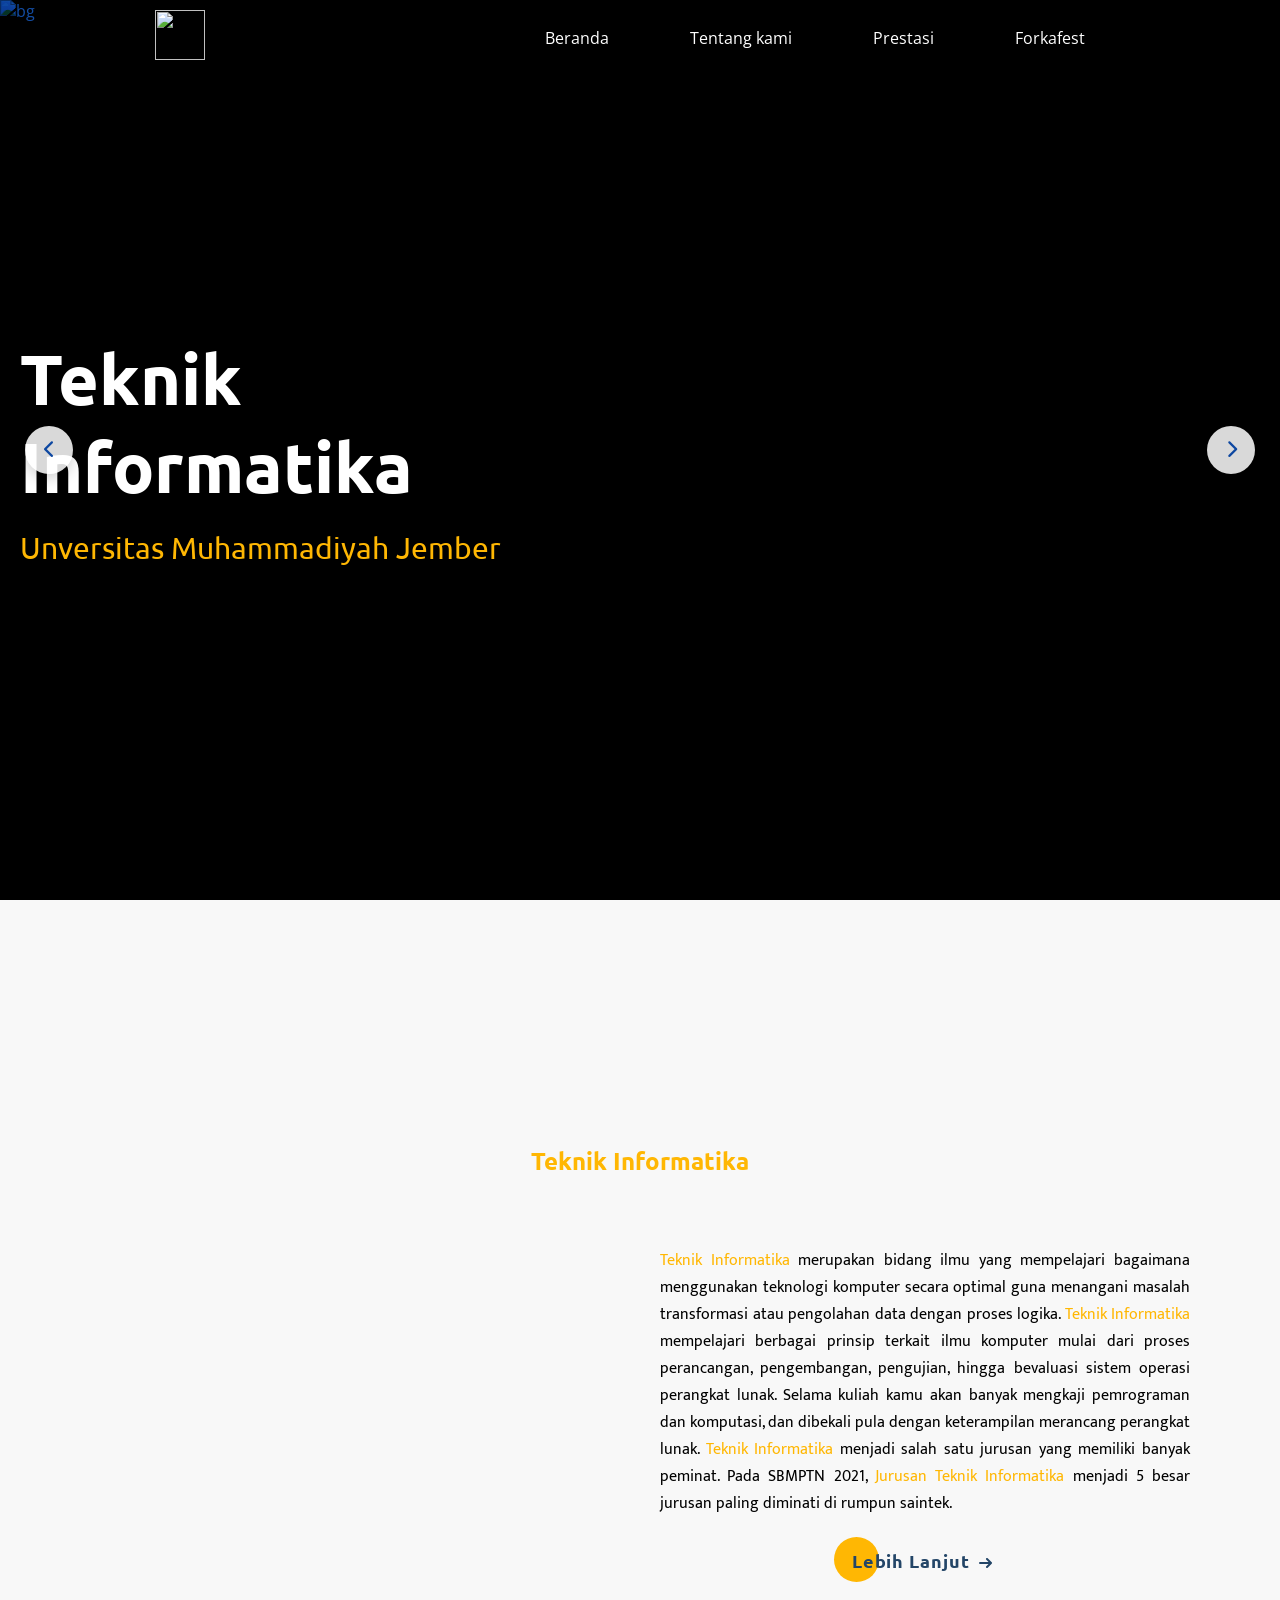
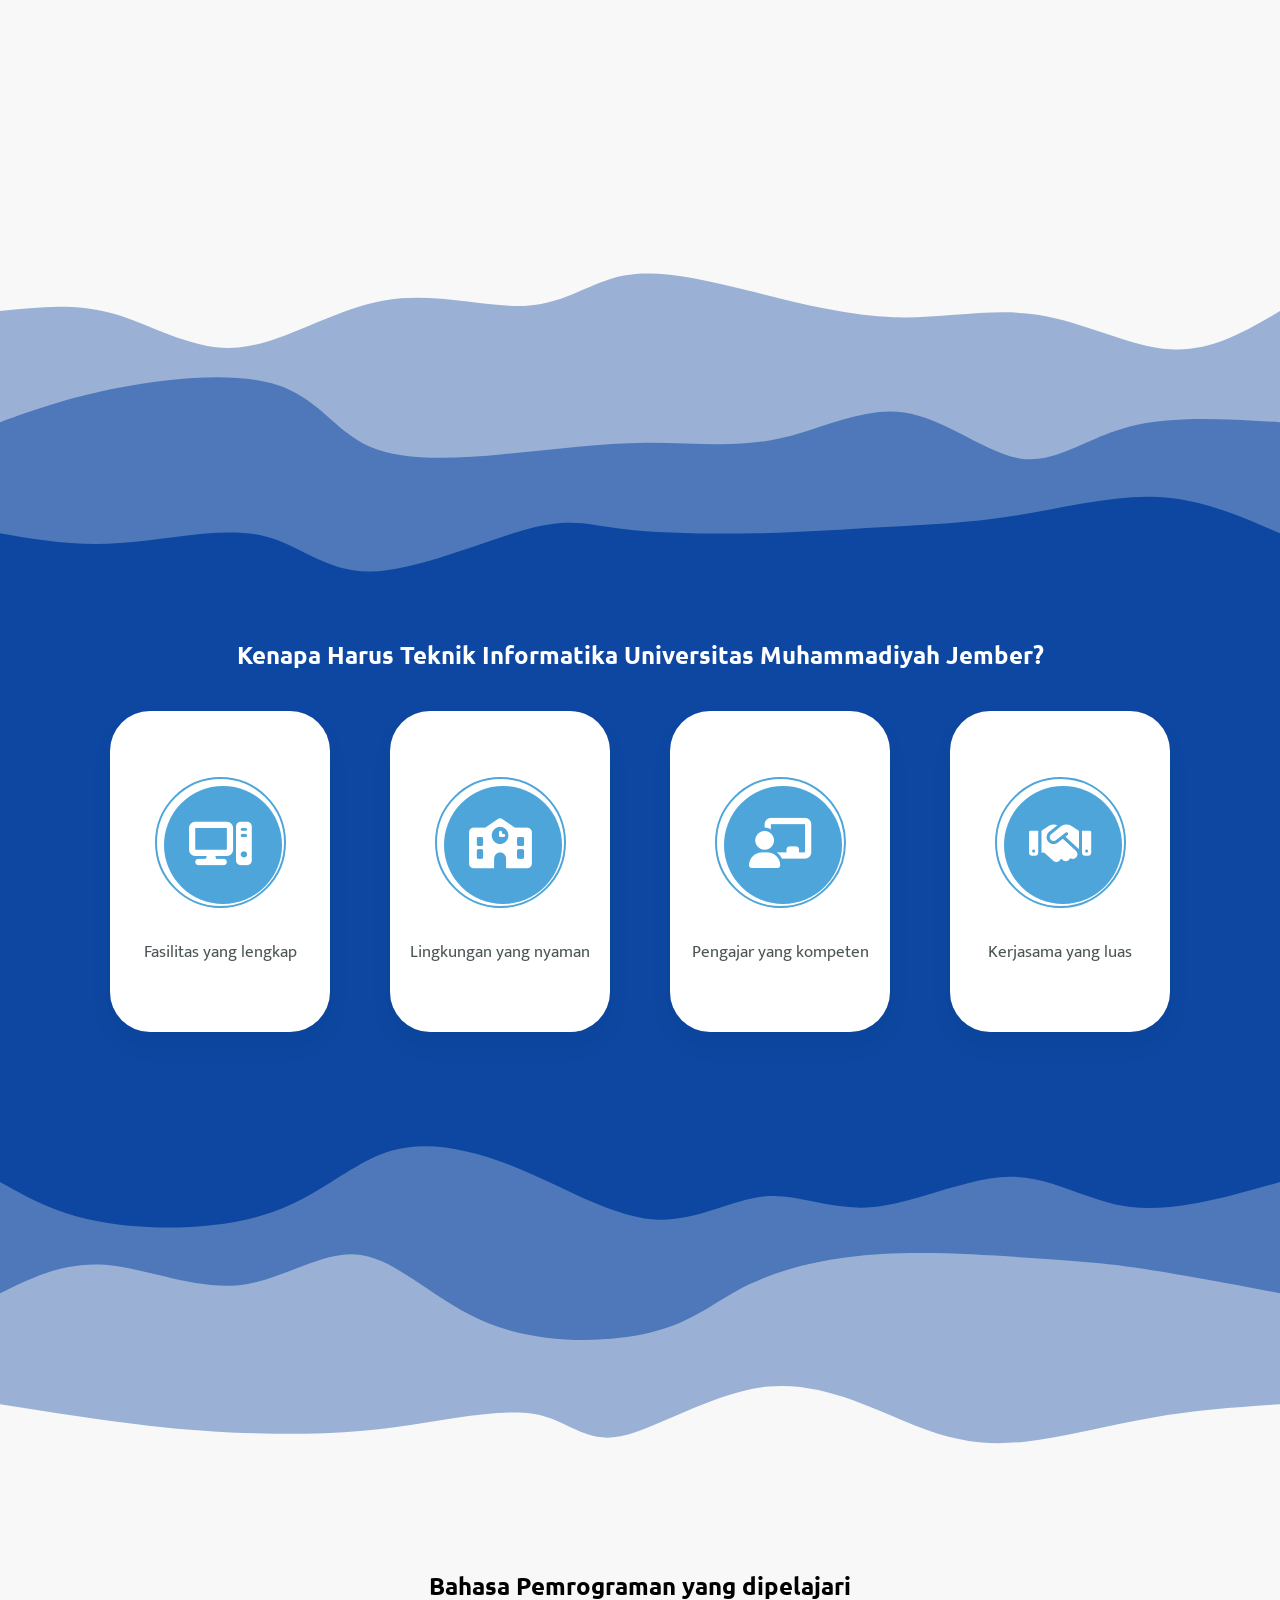
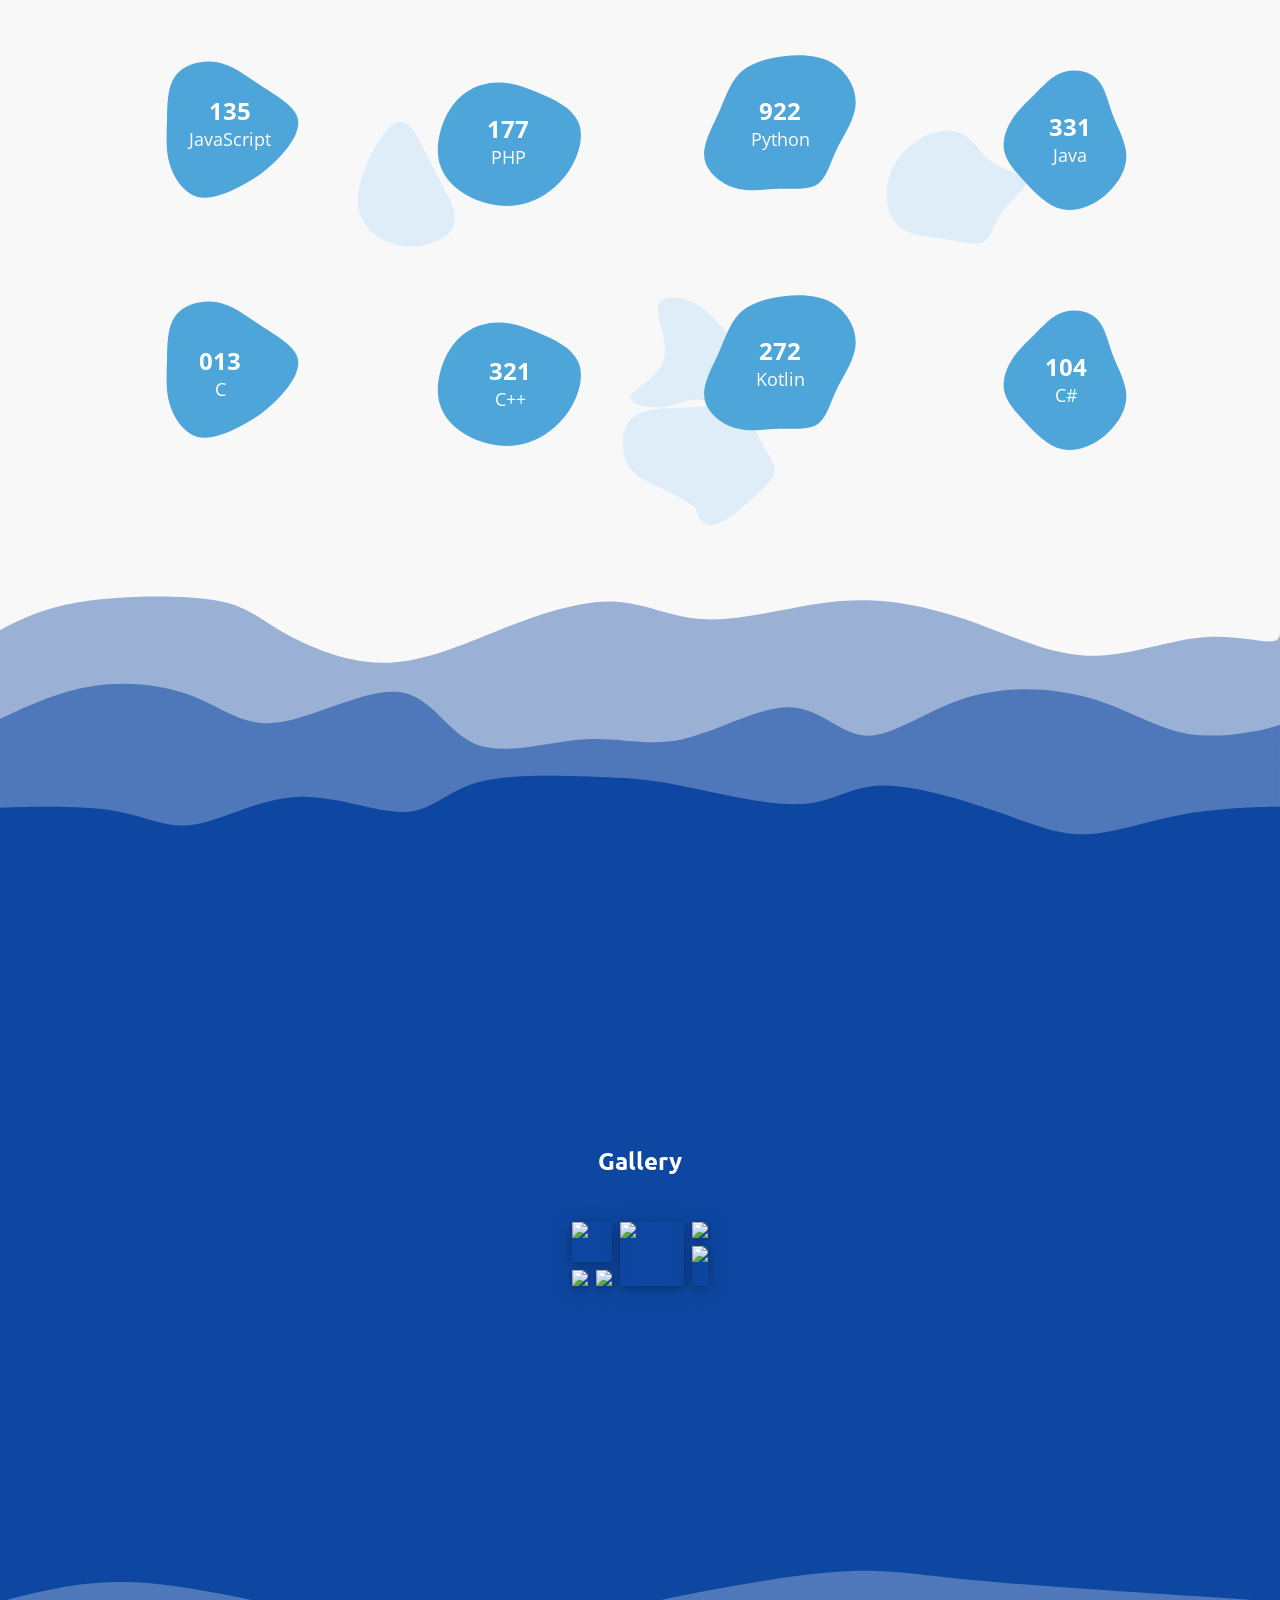
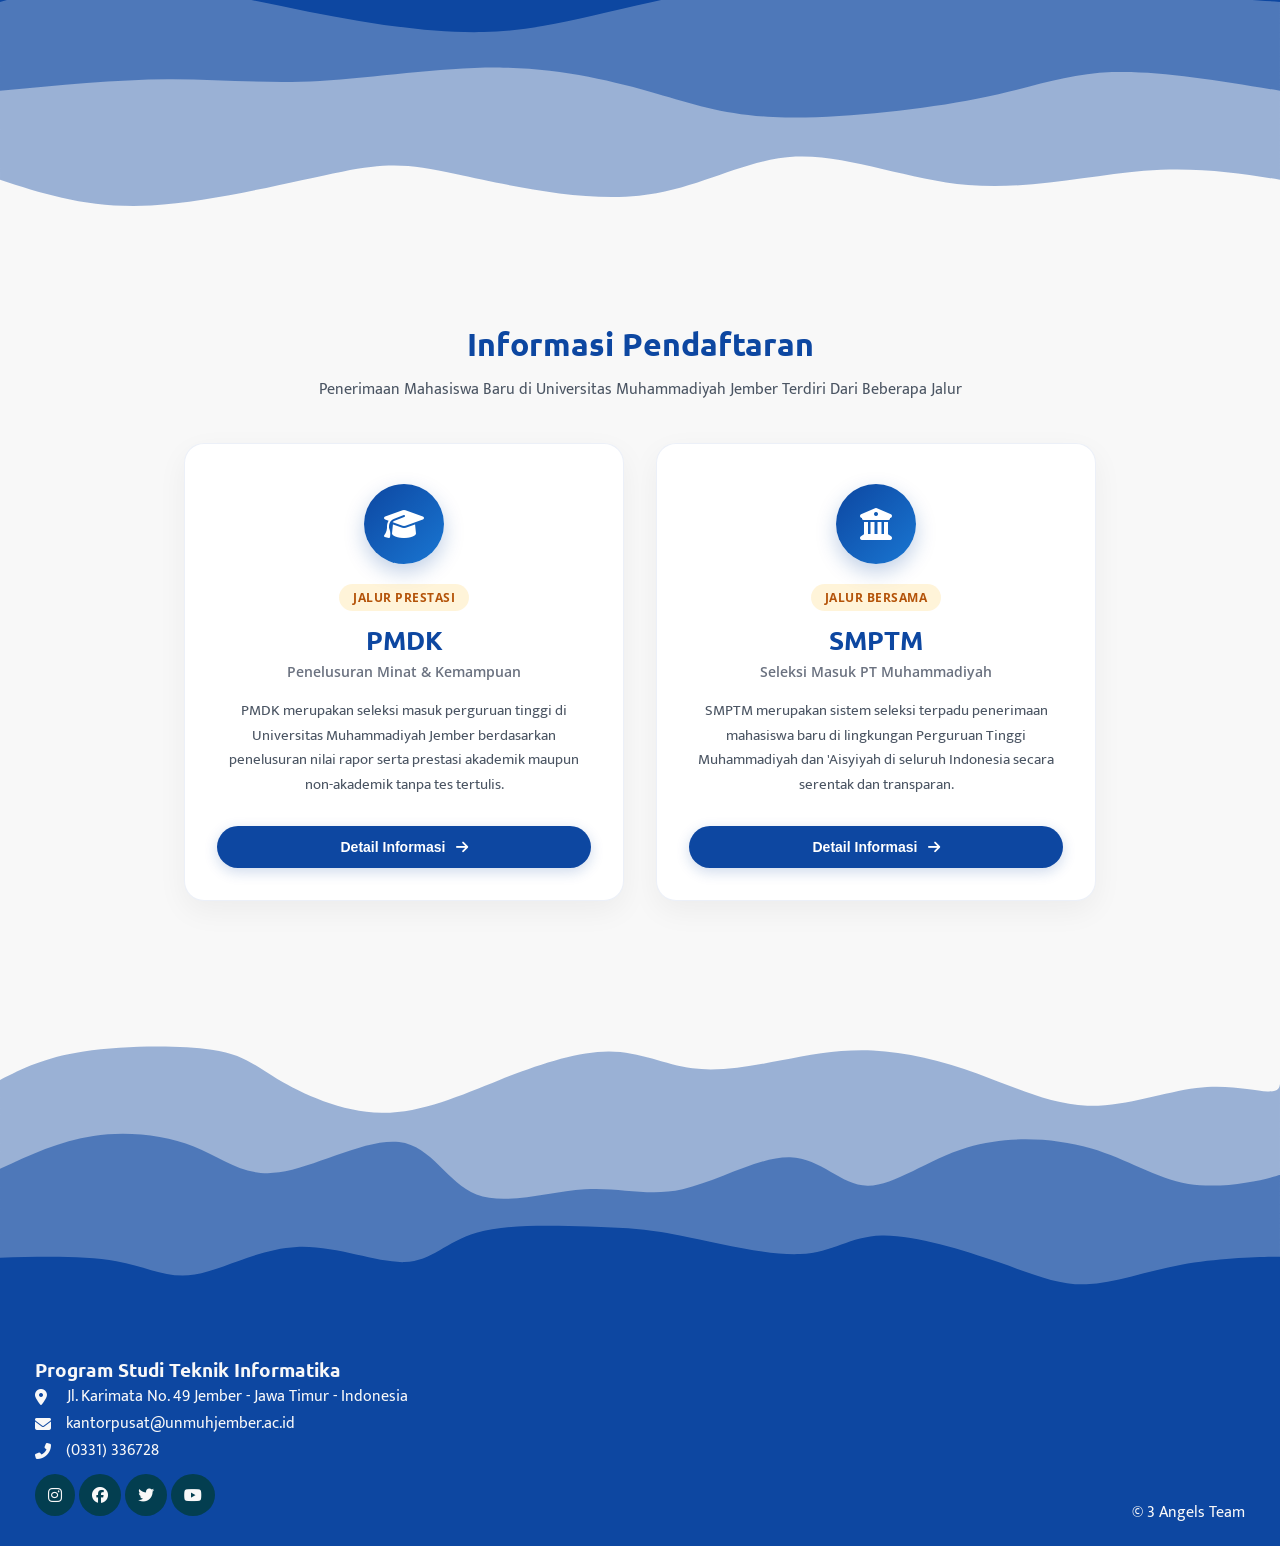
==== commit 66a63f1a: "feat(home): add official favicon, SEO metadata & refine departmental footer info" ====
--- a/index.html
+++ b/index.html
@@ -5,9 +5,9 @@
   <meta charset="UTF-8">
   <meta http-equiv="X-UA-Compatible" content="IE=edge">
   <meta name="viewport" content="width=device-width, initial-scale=1.0">
-  <title>TI</title>
-  <link rel="icon" type="image/svg+xml"
-    href="data:image/svg+xml,<svg xmlns=%22http://www.w3.org/2000/svg%22 width=%22256%22 height=%22256%22 viewBox=%220 0 100 100%22><rect width=%22100%22 height=%22100%22 rx=%2250%22 fill=%22%232da6ff%22></rect><path d=%22M60.80 22.73L60.80 22.73Q61.25 23.45 61.65 24.66Q62.06 25.88 62.06 27.32L62.06 27.32Q62.06 29.75 60.93 31.01Q59.81 32.27 57.83 32.27L57.83 32.27L45.41 32.27L45.41 77.27Q44.69 77.45 43.16 77.72Q41.63 77.99 40.01 77.99L40.01 77.99Q36.59 77.99 35.15 76.73Q33.71 75.47 33.71 72.50L33.71 72.50L33.71 32.27L18.59 32.27Q18.14 31.46 17.73 30.29Q17.33 29.12 17.33 27.68L17.33 27.68Q17.33 25.16 18.45 23.95Q19.58 22.73 21.56 22.73L21.56 22.73L60.80 22.73ZM77.27 77.99L77.27 77.99Q73.85 77.99 72.41 76.73Q70.97 75.47 70.97 72.50L70.97 72.50L70.97 22.73Q71.78 22.55 73.31 22.28Q74.84 22.01 76.37 22.01L76.37 22.01Q79.61 22.01 81.14 23.18Q82.67 24.35 82.67 27.50L82.67 27.50L82.67 77.27Q81.86 77.45 80.38 77.72Q78.89 77.99 77.27 77.99Z%22 fill=%22%23fff%22></path></svg>" />
+  <title>Teknik Informatika — Universitas Muhammadiyah Jember</title>
+  <meta name="description" content="Portal resmi Program Studi Teknik Informatika Universitas Muhammadiyah Jember.">
+  <link rel="icon" type="image/png" href="assets/img/teknik.png">
   <link rel="stylesheet" href="https://cdnjs.cloudflare.com/ajax/libs/font-awesome/6.4.0/css/all.min.css"
     integrity="sha512-iecdLmaskl7CVkqkXNQ/ZH/XLlvWZOJyj7Yy7tcenmpD1ypASozpmT/E0iPtmFIB46ZmdtAc9eNBvH0H/ZpiBw=="
     crossorigin="anonymous" referrerpolicy="no-referrer" />
@@ -938,11 +938,11 @@
   <div class="inventory-fluid">
     <div class="wor" style="display: flex; justify-content: space-between; align-items: end; flex-direction: row;">
       <div class="good-md-4">
-        <h3>Sekretariat HMD TE</h3>
+        <h3>Program Studi Teknik Informatika</h3>
 
         <div class="alamat icon">
           <i class="fas fa-map-marker-alt"></i>
-          <p>Jl. Karimata No. Jawa Timur - Indonesia</p>
+          <p>Jl. Karimata No. 49 Jember - Jawa Timur - Indonesia</p>
         </div>
         <!-- email -->
         <div class="email icon">
--- a/responsif.css
+++ b/responsif.css
@@ -0,0 +1,120 @@
+/* ==========================================================
+   Responsive Grid & Utility System — TI Unmuh Jember
+   ========================================================== */
+
+/* Grid Container */
+.inventory {
+    width: 100%;
+    max-width: 1140px;
+    margin-left: auto;
+    margin-right: auto;
+    padding-left: 15px;
+    padding-right: 15px;
+    box-sizing: border-box;
+}
+
+.inventory-fluid {
+    width: 100%;
+    padding-left: 15px;
+    padding-right: 15px;
+    box-sizing: border-box;
+}
+
+/* Flexbox Row Wrapper */
+.wor {
+    display: flex;
+    flex-wrap: wrap;
+    margin-left: -15px;
+    margin-right: -15px;
+}
+
+.wor > * {
+    box-sizing: border-box;
+    flex-shrink: 0;
+    max-width: 100%;
+    padding-left: 15px;
+    padding-right: 15px;
+}
+
+/* Base Columns (Mobile-First / Float Fallback) */
+.good-1 {
+    width: 8.3333333333%;
+    float: left;
+}
+
+.good-4 {
+    width: 33.3333333333%;
+    float: left;
+}
+
+.good-6 {
+    width: 50%;
+    float: left;
+}
+
+.good-12 {
+    width: 100%;
+    float: left;
+}
+
+/* Clearfix */
+.clearfix::after {
+    content: "";
+    display: table;
+    clear: both;
+}
+
+/* Responsive Images */
+.image-fluid {
+    max-width: 100%;
+    height: auto;
+    display: block;
+}
+
+/* Breakpoint: Tablet & Desktop (>= 768px) */
+@media (min-width: 768px) {
+    .good-md {
+        flex: 1 0 0%;
+    }
+
+    .good-md-3 {
+        flex: 0 0 auto;
+        width: 25%;
+    }
+
+    .good-md-4 {
+        flex: 0 0 auto;
+        width: 33.33333333%;
+    }
+
+    .good-md-6 {
+        flex: 0 0 auto;
+        width: 50%;
+    }
+
+    .good-md-8 {
+        flex: 0 0 auto;
+        width: 66.66666667%;
+    }
+
+    .good-md-12 {
+        flex: 0 0 auto;
+        width: 100%;
+    }
+}
+
+/* Breakpoint: Mobile (< 768px) */
+@media (max-width: 767px) {
+    .inventory {
+        flex-direction: column;
+    }
+
+    .good-md-3,
+    .good-md-4,
+    .good-md-6,
+    .good-md-8,
+    .good-md-12 {
+        width: 100%;
+        float: none;
+    }
+}
